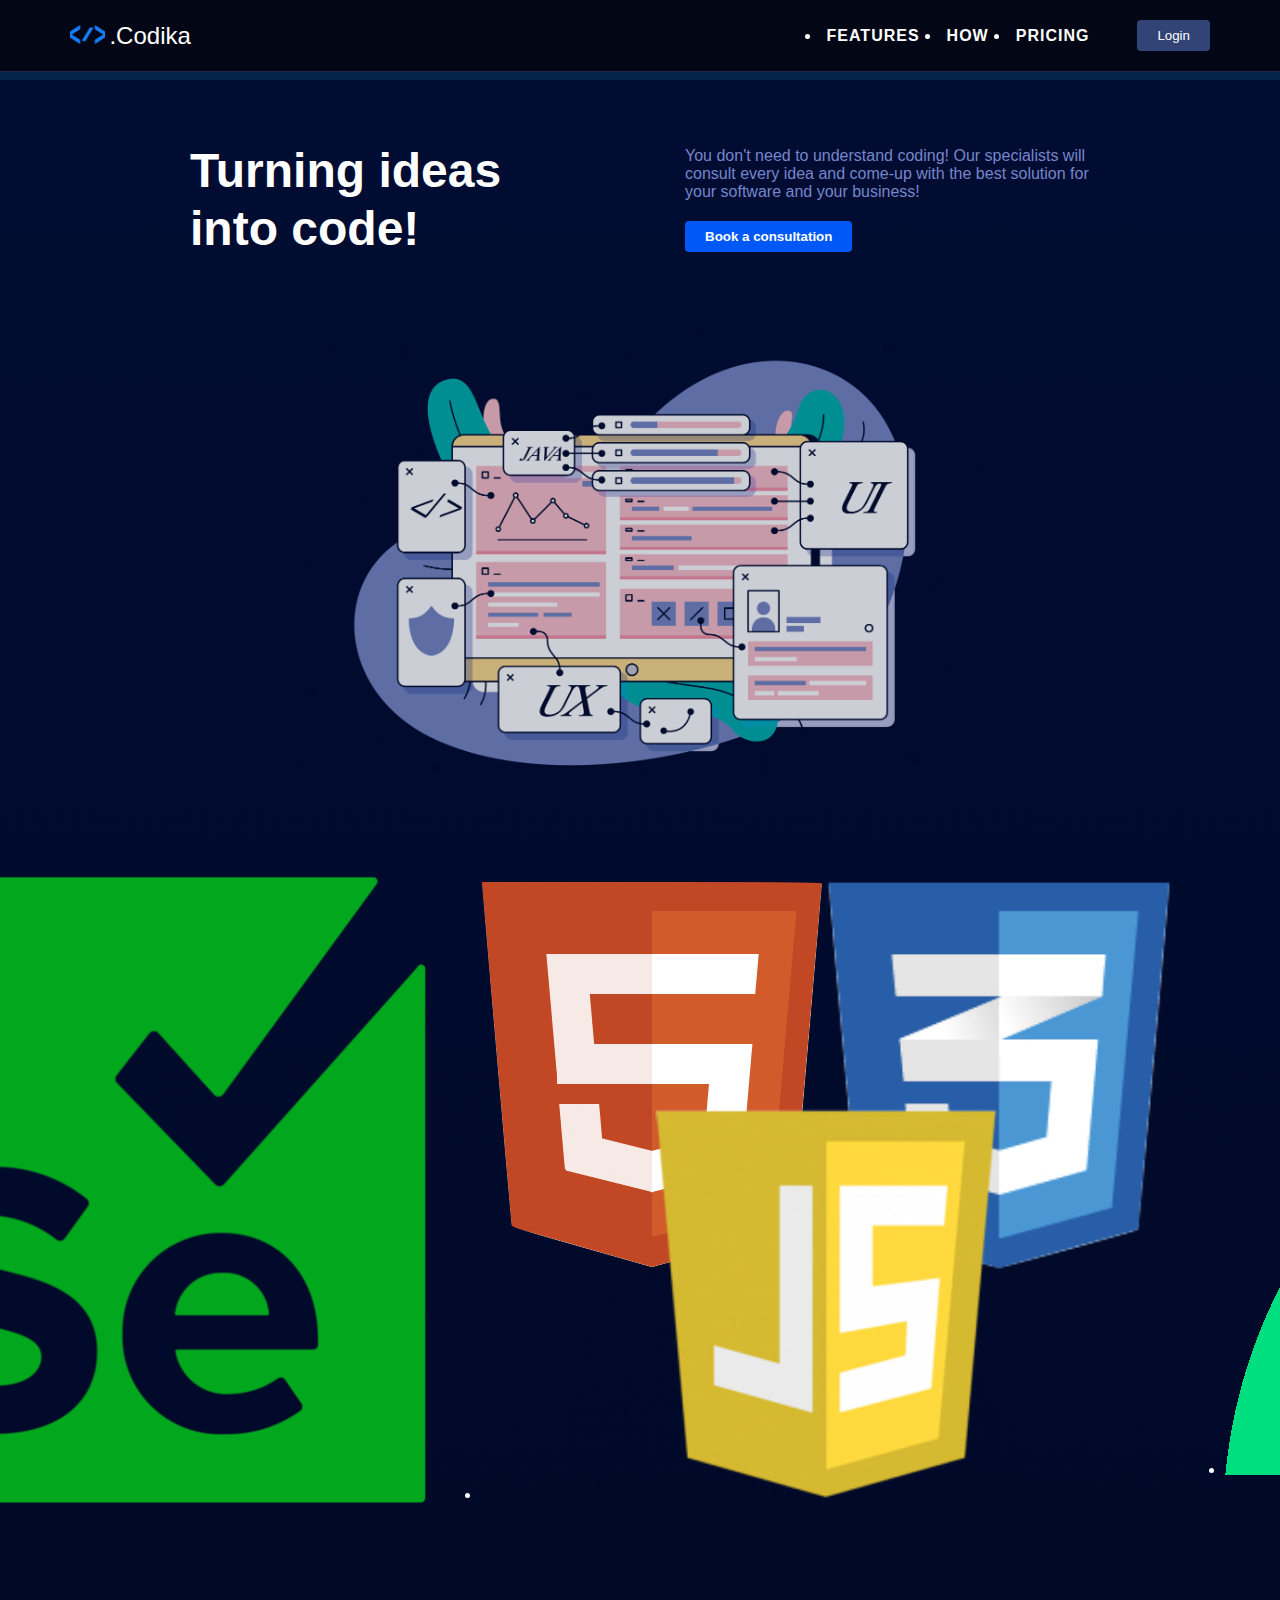
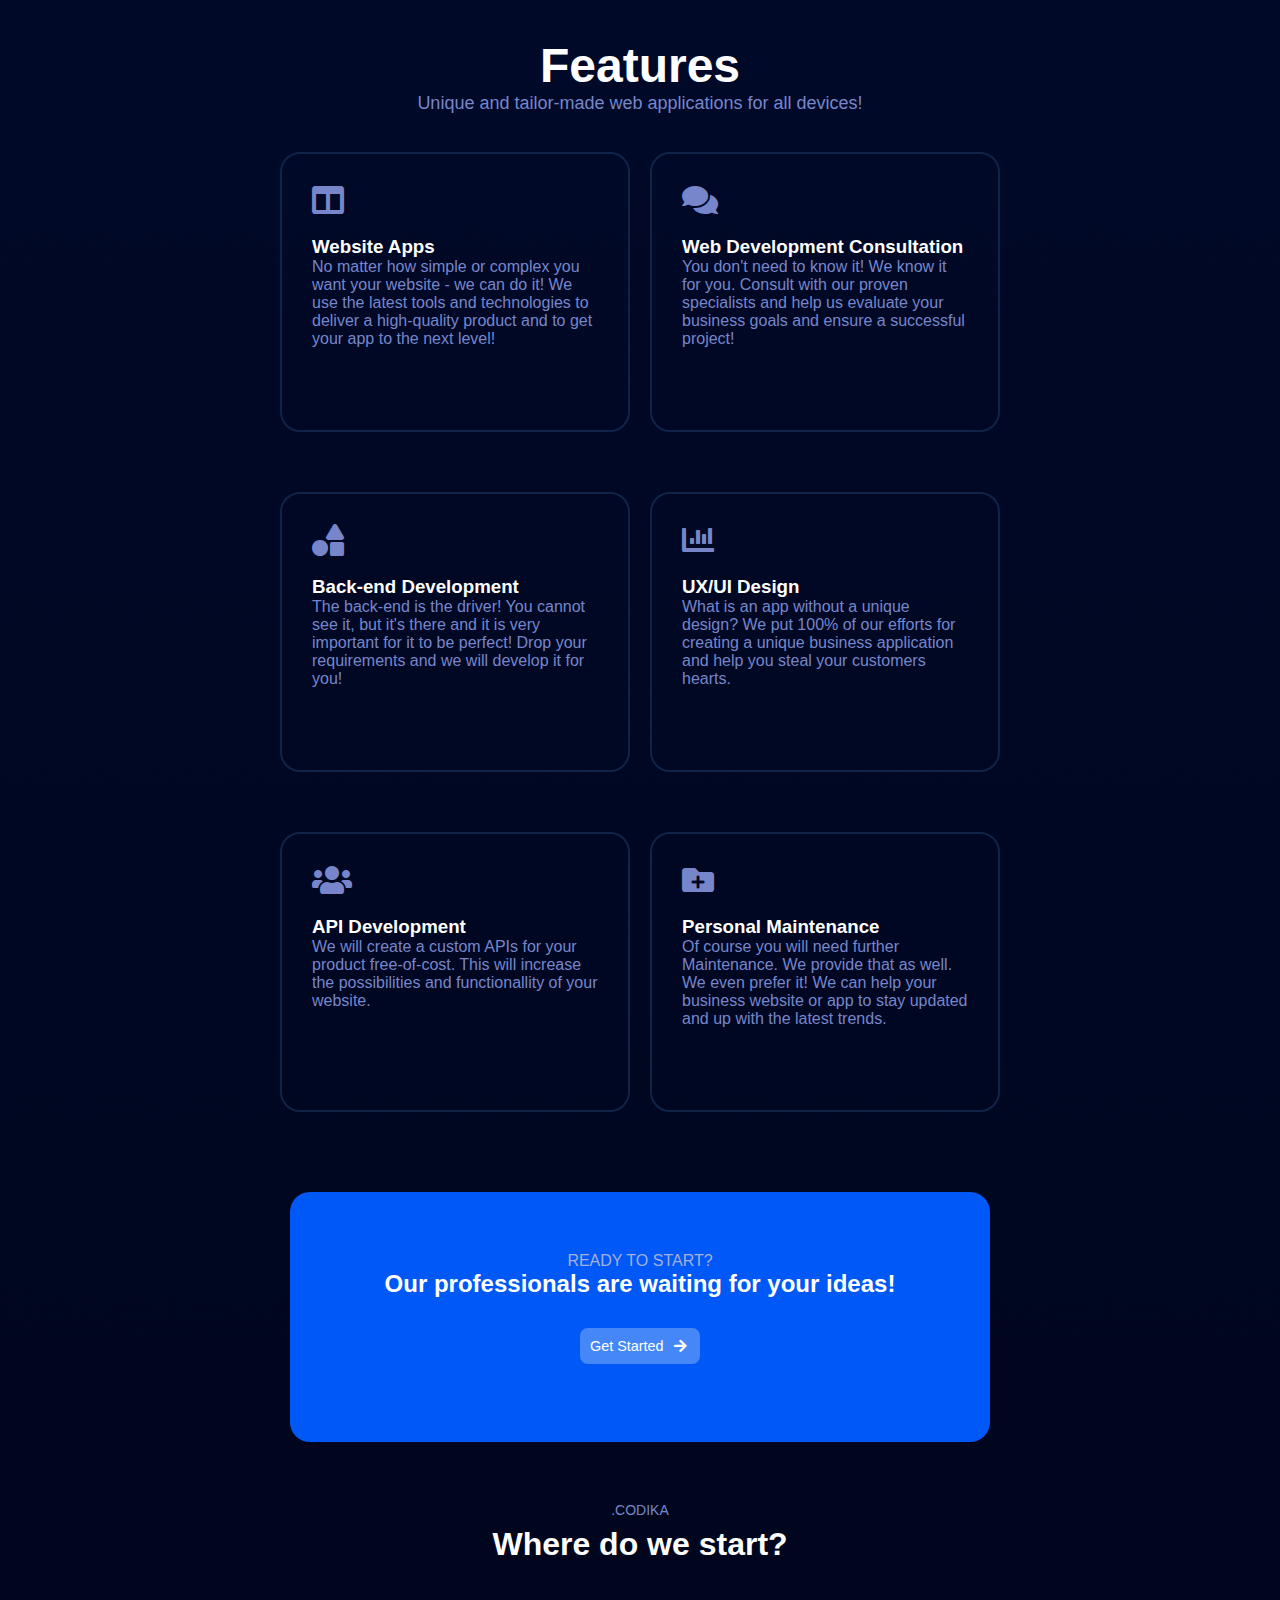
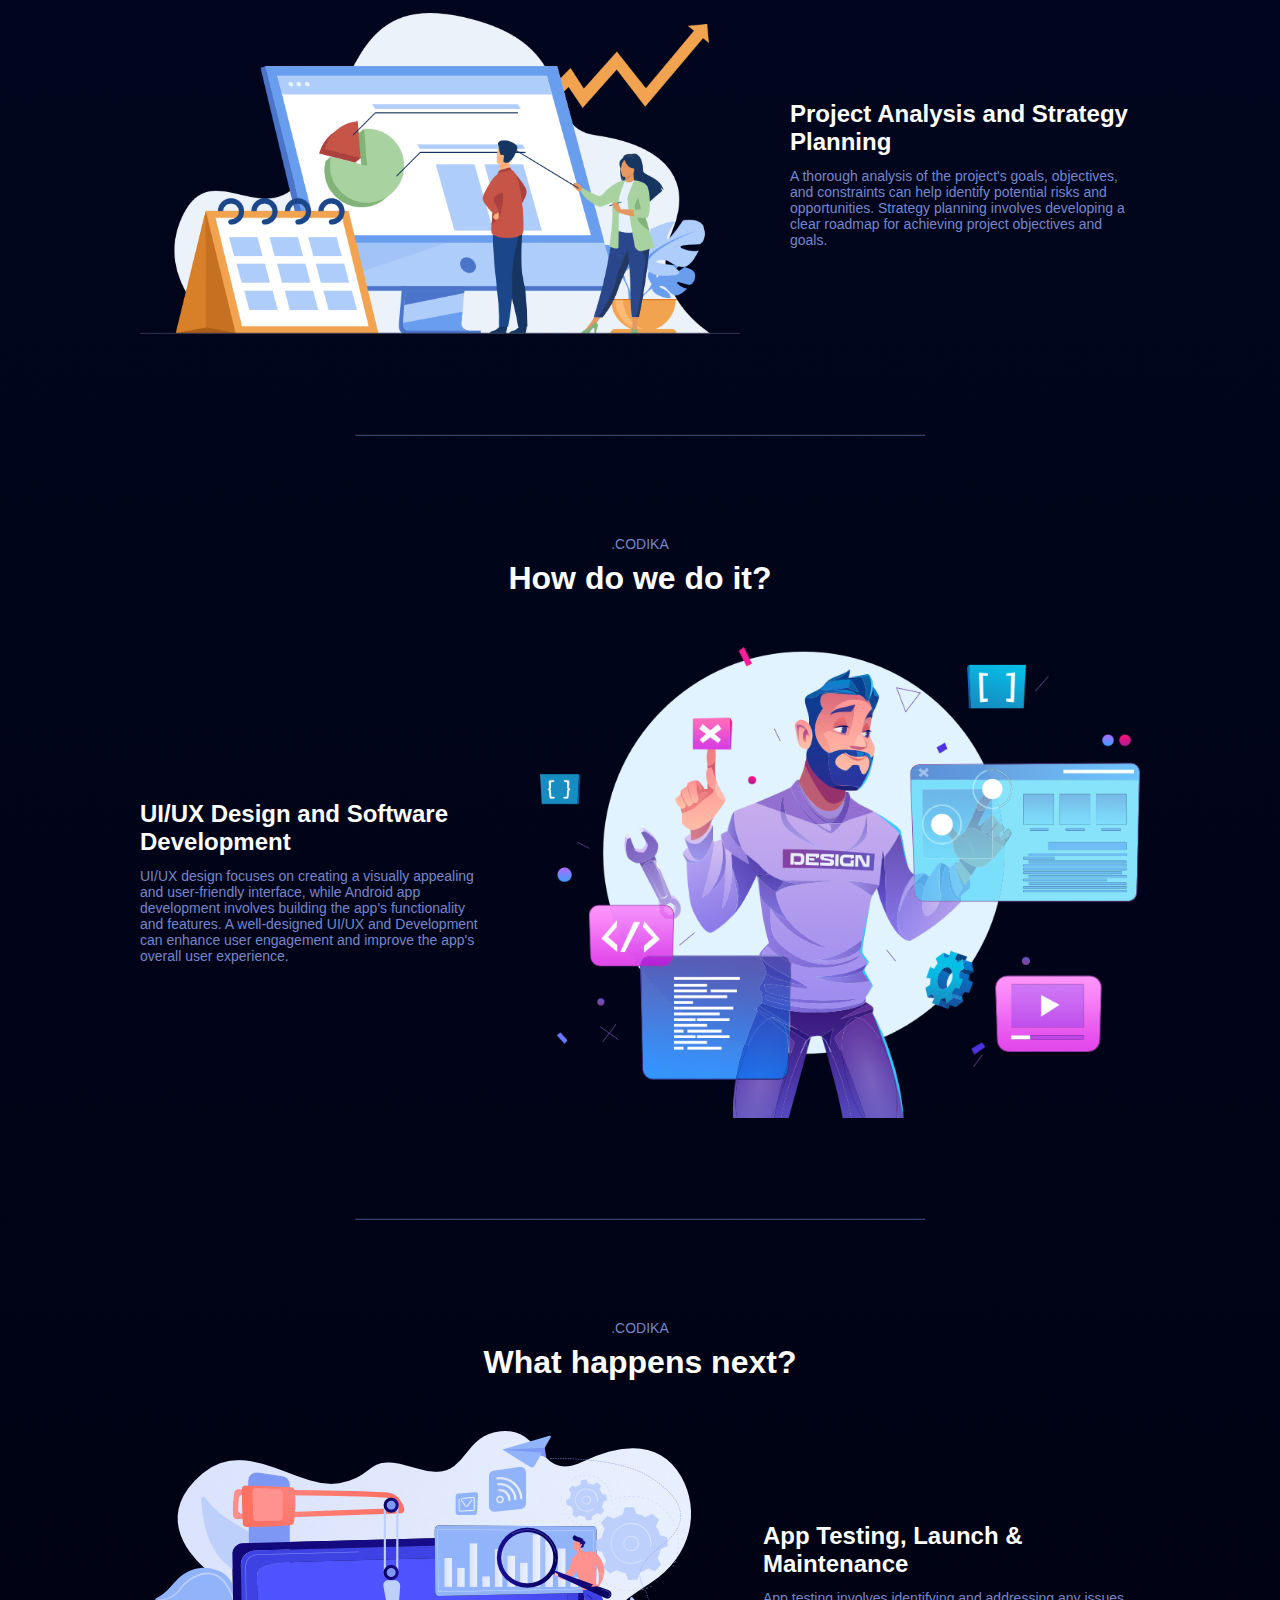
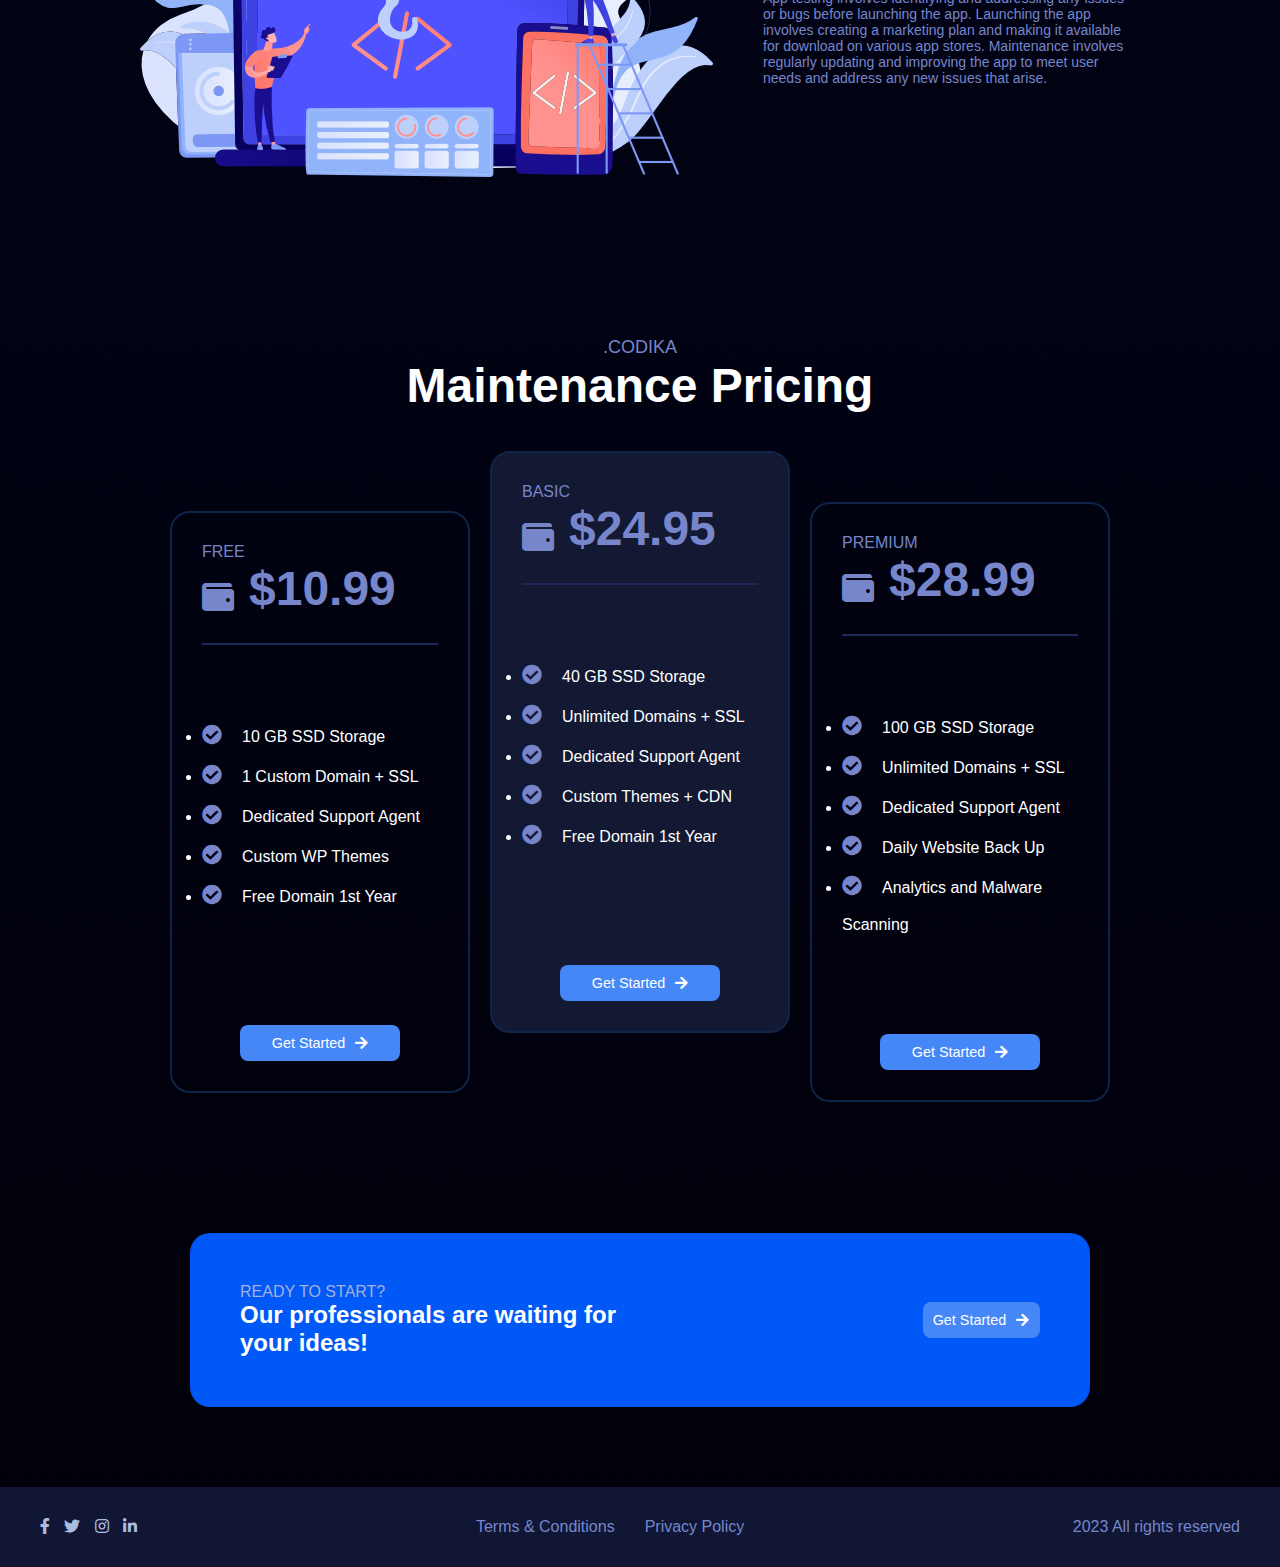
==== index.html @ b5ab8bbb "initial-commit" ====
<!DOCTYPE html>
<html lang="en">

<head>
    <meta charset="UTF-8">
    <meta http-equiv="X-UA-Compatible" content="IE=edge">
    <meta name="viewport" content="width=device-width, initial-scale=1.0">
    <link rel="stylesheet" href="reset.css">
    <link rel="stylesheet" href="style.css">
    <link rel="stylesheet" href="login-form-style.css">
    <link rel="stylesheet" href="consultation-form.css">
    <title>.Codika</title>
    <link rel="icon" type="image/x-icon" href="https://cdn3.iconfinder.com/data/icons/luchesa-vol-9/128/Html-512.png">
</head>

<body>

  
    <!-- NAVIGATION -->
    <header class="header">
        <a href="#hero">
        <img src="img/logo.png" alt="Logo" class="logo">
        <button onclick="topFunction()" class="logoText" title="Go to top logo">.Codika</button> 
    </a>

        <nav class="navigation" id="nav-bar">
            <ul class="nav-list" role="list">
                <li class="nav-item">
                    <a href="#features">Features</a>
                </li>
                <li class="nav-item">
                    <a href="#how">How</a>
                </li>
                <li class="nav-item">
                    <a href="#pricing">Pricing</a>
                </li>
            </ul>
        </nav>
        <button class="btn">Login</button>
    </header>
    
        <div class="progress-container">
                <div class="progress-bar" id="myBar"></div>
        </div>

    <!-- MAIN SECTION -->
    <main>
        <section id="hero">
            <div class="welcome" id="welcome-heading">
                <h1 class="title">
                    Turning ideas into code!
                </h1>

                <div>
                    <p class="info">You don't need to understand coding! Our specialists will consult every idea and 
                        come-up with the best solution for your software and your business! 
                    </p>

                    <a href="#"><button class="btn btn-primary">
                            Book a consultation
                        </button></a>
                </div>
            </div>

            <img src="img/hero.png" alt="Hero" class="hero-img">

            <ul class="partners" role="list">
                <li class="partner">
                    <a href="https://www.java.com/en/" target="_blank"><img src="img/java.png" alt="Java"
                            class="partner-logo"></a>
                </li>
                <li class="partner">
                    <a href="https://spring.io//" target="_blank"><img src="img/spring.png" alt="Spring" class="partner-logo"></a>
                </li>
                <li class="partner">
                    <a href="https://www.selenium.dev/" target="_blank"><img src="img/selenium.png" alt="Selenium"
                            class="partner-logo"></a>
                </li>
                <li class="partner">
                    <a href="https://www.javascript.com/" target="_blank"><img src="img/html.png" alt="HTML" class="partner-logo"></a>
                </li>
                <li class="partner">
                    <a href="https://www.android.com/" target="_blank"><img src="img/android.png" alt="Android"
                            class="partner-logo"></a>
                </li>
                <li class="partner">
                    <a href="https://www.figma.com/" target="_blank"><img src="img/figma.png" alt="Figma"
                            class="partner-logo"></a>
                </li>
            </ul>
        </section>

        <!-- FEATURES SECTION -->
        <section id="features">
            <div class="wrapper">
                <h1 class="title">Features</h1>
                <p class="info-features">Unique and tailor-made web applications for all devices!</p>
            </div>

            <div class="card-wrapper">
                <div class="card">
                    <i class="fas fa-columns"></i>
                    <h3>Website Apps</h3>
                    <p>No matter how simple or complex
                        you want your website - we can do it!
                        We use the latest tools and technologies
                        to deliver a high-quality product and
                        to get your app to the next level!
                    </p>
                </div>

                <div class="card">
                    <i class="fas fa-comments"></i>
                    <h3>Web Development Consultation</h3>
                    <p>You don't need to know it! We know it
                        for you. Consult with our proven
                        specialists and help us evaluate
                        your business goals and ensure
                        a successful project!
                    </p>
                </div>

                <div class="card">
                    <i class="fas fa-shapes"></i>
                    <h3>Back-end Development</h3>
                    <p>The back-end is the driver!
                        You cannot see it, but it's
                        there and it is very important
                        for it to be perfect! Drop your
                        requirements and we will develop
                        it for you!
                    </p>
                </div>

                <div class="card">
                    <i class="fas fa-chart-bar"></i>
                    <h3>UX/UI Design</h3>
                    <p>What is an app without a unique design?
                        We put 100% of our efforts for creating
                        a unique business application and help
                        you steal your customers hearts. 
                    </p>
                </div>

                <div class="card">
                    <i class="fas fa-users"></i>
                    <h3>API Development</h3>
                    <p>We will create a custom APIs
                        for your product free-of-cost.
                        This will increase the possibilities
                        and functionallity of your website.
                    </p>
                </div>

                <div class="card">
                    <i class="fas fa-folder-plus"></i>
                    <h3>Personal Maintenance</h3>
                    <p>Of course you will need further Maintenance.
                        We provide that as well. We even prefer it!
                        We can help your business website or app
                        to stay updated and up with the latest trends.
                    </p>
                </div>
            </div>

            <div class="trial">
                <p class="ready">Ready to start?</p>
                <h3 class="start">Our professionals are waiting for your ideas!</h3>
                <button class="start-trial-btn">Get Started<i class="fas fa-arrow-right"></i></button>
            </div>
        </section>

        <!-- HOW IT WORKS SECTION -->
        <section id="how">
            <p class="section-subtitle">.CODIKA</p>
            <h2 class="section-title">Where do we start?</h2>

            <div class="row">
                <img src="img/group-1.png" alt="group-1" class="row-img">

                <div class="wrapper">
                    <h3 class="title">Project Analysis and Strategy Planning</h3>
                    <p class="description">A thorough analysis of the 
                        project's goals, objectives, and constraints can help identify potential 
                        risks and opportunities. Strategy planning involves developing a clear 
                        roadmap for achieving project objectives and goals.
                    </p>
                </div>
            </div>

            <div class="hr-container">
                <hr />
            </div>

            <p class="section-subtitle">.CODIKA</p>
            <h2 class="section-title">How do we do it?</h2>

            <div class="row">
                <img src="img/group-2.png" alt="group-2" class="row-img">

                <div class="wrapper">
                    <h3 class="title">UI/UX Design and Software Development</h3>
                    <p class="description"> 
                        UI/UX design focuses on creating a visually appealing and user-friendly 
                        interface, while Android app development involves building the app's 
                        functionality and features. A well-designed UI/UX and Development can enhance user 
                        engagement and improve the app's overall user experience.
                    </p>
                </div>
            </div>

            <div class="hr-container">
                <hr />
            </div>

            <p class="section-subtitle">.CODIKA</p>
            <h2 class="section-title">What happens next?</h2>

            <div class="row">
                <img src="img/group-3.png" alt="group-3" class="row-img">

                <div class="wrapper">
                    <h3 class="title">App Testing, Launch & Maintenance</h3>
                    <p class="description">App testing involves identifying and addressing any 
                        issues or bugs before launching the app. Launching the app involves creating a marketing 
                        plan and making it available for download on various app stores. Maintenance involves 
                        regularly updating and improving the app to meet user needs and address any new issues 
                        that arise.
                    </p>
                </div>
            </div>
        </section>

        <!-- PRICING SECTION -->
        <section id="pricing">

            <div class="pricing-title">
                <p class="section-subtitle">.CODIKA</p>
                <h1 class="title">Maintenance Pricing</h1>
            </div>

            <div class="price-card-wrapper">

                <div class="price-card">
                    <p class="section-subtitle">FREE</p>
                    <div class="price">
                        <i class="fas fa-wallet"></i>
                        <p>$10.99</p>
                    </div>
                    <ul class="package-features" role="list">
                        <li><i class="fas fa-check-circle"></i>10 GB SSD Storage</li>
                        <li><i class="fas fa-check-circle"></i>1 Custom Domain + SSL</li>
                        <li><i class="fas fa-check-circle"></i>Dedicated Support Agent</li>
                        <li><i class="fas fa-check-circle"></i>Custom WP Themes</li>
                        <li><i class="fas fa-check-circle"></i>Free Domain 1st Year</li>
                    </ul>
                    <button class="pricing-btn">Get Started<i class="fas fa-arrow-right"></i></button>
                </div>

                <div class="price-card">
                    <p class="section-subtitle">BASIC</p>
                    <div class="price">
                        <i class="fas fa-wallet"></i>
                        <p>$24.95</p>
                    </div>
                    <ul class="package-features" role="list">
                        <li><i class="fas fa-check-circle"></i>40 GB SSD Storage</li>
                        <li><i class="fas fa-check-circle"></i>Unlimited Domains + SSL</li>
                        <li><i class="fas fa-check-circle"></i>Dedicated Support Agent</li>
                        <li><i class="fas fa-check-circle"></i>Custom Themes + CDN</li>
                        <li><i class="fas fa-check-circle"></i>Free Domain 1st Year</li>
                    </ul>
                    <button class="pricing-btn">Get Started<i class="fas fa-arrow-right"></i></button>
                </div>

                <div class="price-card">
                    <p class="section-subtitle">PREMIUM</p>
                    <div class="price">
                        <i class="fas fa-wallet"></i>
                        <p>$28.99</p>
                    </div>
                    <ul class="package-features" role="list">
                        <li><i class="fas fa-check-circle"></i>100 GB SSD Storage</li>
                        <li><i class="fas fa-check-circle"></i>Unlimited Domains + SSL</li>
                        <li><i class="fas fa-check-circle"></i>Dedicated Support Agent</li>
                        <li><i class="fas fa-check-circle"></i>Daily Website Back Up</li>
                        <li><i class="fas fa-check-circle"></i>Analytics and Malware Scanning</li>
                    </ul>
                    <button class="pricing-btn">Get Started<i class="fas fa-arrow-right"></i></button>
                </div>

            </div>
            <div class="trial-pricing">
                <div class="trial-text-wrapper">
                    <p class="ready">Ready to start?</p>
                    <h3 class="start">Our professionals are waiting for your ideas!</h3>
                </div>
                <button class="start-trial-btn">Get Started<i class="fas fa-arrow-right"></i></button>
            </div>
        </section>
    </main>

    <!-- FOOTER SECTION -->
    
    <footer>
        <button onclick="topFunction()" id="topBtn" title="Go to top">TOP</button>
        <div class="footer-wrapper">
            <div class="footer-icons">
                <i class="fab fa-facebook-f"></i>
                <i class="fab fa-twitter"></i>
                <i class="fab fa-instagram"></i>
                <i class="fab fa-linkedin-in"></i>
            </div>

            <div class="footer-middle-text">
                <p>Terms & Conditions</p>
                <p>Privacy Policy</p>
            </div>

            <p>2023 All rights reserved</p>
        </div>

       
    </footer>

    <script src="script.js"></script>
    
</body>
</html>
---- style.css ----
@import 'https://use.fontawesome.com/releases/v5.10.2/css/all.css';

html {
    scroll-behavior: smooth;
}

body {
    font-family: Arial, Helvetica, sans-serif;
    background: linear-gradient(to top, #01000a 0%, #000c32 100%);
    color: #fff;
}

p {
    color: #7786cb
}

/* Navigation */


.header {
    padding: 20px 70px;
    display: flex;
    align-items: center;
    gap: 12px;
    border-bottom: 1px solid #1c254b;
    position: sticky;
    background-color: #030715;
    top: 0px;
    z-index: 1000;
}

.header a {
    text-decoration: none;
}

.logo {
    width: 35px;
    display: inline;
}

.logoText {
    background-color: transparent;
    border: none;
    font-family: 'Franklin Gothic Medium', 'Arial Narrow', Arial, sans-serif;
    font-size: 1.5rem;
    text-decoration: none;
    color: #fff;
    display: inline;
}

.header .logo,
.logoText:hover {
    cursor: pointer;
    text-decoration: none;
}

.header .navigation {
    margin-left: auto;
}

.header .nav-list {
    display: flex;
    gap: 15px;
    margin-right: 30px;
    font-weight: bold;
}

.header .nav-list a {
    color: #fff;
    border: 2px solid transparent;
    text-decoration: none;
    text-transform: uppercase;
    letter-spacing: 1px;
    padding: 4px;
}

.header .nav-list a:hover {
    color: #000c21;
    transition: 0.8s;
    cursor: pointer;
    box-shadow: inset 100px 0 0 0 #e0e0fd;
}

.btn {
    border: none;
    border-radius: 4px;
    background-color: #324376;
    color: #fff;
    padding: 8px 20px;
    cursor: pointer;
}

.btn:hover {
    background-color: #0059F7;
    color: #fff;
    transition: 0.7s;
}

.btn.btn-primary {
    background-color: #0059F7;
    color: #fff;
    font-weight: bold;

}

.btn.btn-primary:hover {
    background-color: #ffffff ;
    color: #003289;
}


.progress-container {
  width: 100%;
  height: 8px;
  background: #03254c;
  position: fixed;
}

.progress-bar {
  height: 6px;
  background: #1663be;
  width: 0%;
  position: fixed;
}

/* Hero section */

#hero {
    padding: 70px 70px;
}

#hero .welcome {
    display: flex;
    margin: 0 auto 70px auto;
    justify-content: space-between;
    align-items: center;
    max-width: 900px;
}

#hero .welcome>* {
    width: 45%;
}

#hero .welcome .title {
    font-size: 48px;
    line-height: 1.2;
}

#hero .welcome .info {
    margin-bottom: 20px;
}

#hero .hero-img {
    margin: 0 auto 70px auto;
    display: flex;
    align-self: center;
    width: 60%;
    opacity: 80%;
}

#hero .hero-img:hover {
    opacity: 60%;
    transition: 0.5s;
}

#hero .partners {
    max-width: 100%;
    margin: 0 auto;
    display: flex;
    justify-content: center;
    align-items: center;
    gap: 8%;
}

#hero > ul {
    width: 60%;
    height: auto;
}

#hero .partners img:hover {
    opacity: 70%;
    cursor: pointer;
}

/* FEATURES section */

#features {
    padding: 30px 70px;
}

#features .wrapper {
    text-align: center;
    font-size: 24px;
    margin-bottom: 8px;
}

#features .wrapper .info-features {
    font-size: 18px;
}

#features .card-wrapper {
    display: flex;
    justify-content: center;
    align-items: center;
    max-width: 750px;
    margin: 0 auto 50px auto;
    flex-wrap: wrap;
}

#features .card {
    border: 2px solid #0f2448;
    border-radius: 20px;
    padding: 30px;
    height: 280px;
    width: 350px;
    margin: 30px 10px;
}

#features .card:hover {
    background-color: #121831;
    cursor: pointer;
}

.fas {
    color: #7786cb;
    font-size: 2rem;
    margin-bottom: 20px;
}

.trial {
    background-color: #0059F7;
    border: none;
    margin: 0 auto;
    border-radius: 20px;
    max-width: 700px;
    height: 250px;
    padding: 60px 70px;
}

.trial .ready,
.start {
    text-align: center;
}

.trial .ready {
    text-transform: uppercase;
    color: #a6b0db;
}

.trial .start {
    font-size: 24px;
    margin-bottom: 15px;
}

.trial .start-trial-btn {
    display: flex;
    background-color: #4687f8;
    color: white;
    border: none;
    border-radius: 8px;
    width: 120px;
    margin: 30px auto 0 auto;
    padding: 10px;
    font-size: 0.9rem;

}

.trial .start-trial-btn:hover {
    background-color: #003fac;
    transition: 0.3s;
    cursor: pointer;
}

.trial .start-trial-btn i {
    font-size: 0.9rem;
    text-align: center;
    color: #fff;
    margin: auto 0 auto 10px;
}

/* How does it work section */

#how {
    padding: 30px 70px;
}

#how .section-subtitle {
    text-align: center;
    font-size: 14px;
    margin-bottom: 8px;
}


#how .section-title {
    text-align: center;
    font-size: 32px;
    margin-bottom: 50px;
}

#how .row {
    max-width: 1000px;
    margin: 0 auto;
    display: flex;
    align-items: center;
    gap: 50px;
    margin-bottom: 100px;
}

#how .row-img {
    width: 60%;
}

#how .row-img:hover {
    opacity: 70%;
    transition: 0.5s;
}

#how .row:nth-child(7) {
    display: flex;
    flex-direction: row-reverse;
}

#how .row .title {
    font-size: 24px;
    margin-bottom: 12px;
}

#how .row .description {
    font-size: 14px;
}

.hr-container > hr {
    border-color: #324376;
    margin: 100px auto;
    max-width: 50%;
}

/* Pricing section */

#pricing {
    padding: 30px 70px;
}

#pricing .pricing-title {
    text-align: center;
    font-size: 24px;
    margin-bottom: 8px;
}

#pricing .pricing-title .section-subtitle {
    font-size: 18px;
}

#pricing .price-card-wrapper {
    display: flex;
    justify-content: center;
    align-items: center;
    max-width: 1000px;
    margin: 0 auto;
    flex-wrap: wrap;
}

#pricing .price-card {
    border: 2px solid #0f2448;
    border-radius: 20px;
    padding: 30px;
    height: auto;
    width: 300px;
    margin: 30px 10px;
}

#pricing .price-card:hover {
    background-color: #0e1327;
}

#pricing .price-card .price {
    display: flex;
    font-size: 48px;
    font-weight: bolder;
    gap: 15px;
}

#pricing .price-card .price i {
    font-size: 32px;
    margin: 20px 0px 30px;
}

#pricing .price {
    border-bottom: 2px solid #1d2758;
    margin-bottom: 80px;
}

#pricing .package-features i {
    font-size: 20px;
    margin-right: 20px;
}

#pricing .pricing-btn {
    display: flex;
    align-items: center;
    justify-content: center;
    background-color: #4687f8;
    color: white;
    border: none;
    border-radius: 8px;
    width: 160px;
    margin: 100px auto 0 auto;
    padding: 10px;
    font-size: 0.9rem;

}

#pricing .pricing-btn:hover {
    background-color: #003fac;
    transition: 0.3s;
    cursor: pointer;
}

#pricing .pricing-btn i {
    font-size: 0.9rem;
    text-align: center;
    color: #fff;
    margin: auto 0 auto 10px;
}

#pricing .price-card-wrapper .price-card:nth-child(2) {
    margin-bottom: 150px;
    background-color: #131932;
}

#pricing .price-card-wrapper .price-card:nth-child(2):hover {
    background-color: #01010D;
}

.trial-pricing {
    background-color: #0059F7;
    display: flex;
    align-items: center;
    border: none;
    margin: 50px auto;
    border-radius: 20px;
    max-width: 900px;
    min-width: 300px;
    padding: 50px 50px;
}

.trial-pricing .ready {
    text-transform: uppercase;
    color: #a6b0db;
}

.trial-pricing .start {
    font-size: 24px;
    display: inline;
}

.trial-pricing .start-trial-btn {
    display: flex;
    background-color: #4687f8;
    color: white;
    border: none;
    border-radius: 8px;
    width: 150px;
    padding: 10px;
    font-size: 0.9rem;
    margin-left: 300px;
}

.trial-pricing .start-trial-btn:hover {
    background-color: #003fac;
    transition: 0.3s;
    cursor: pointer;
}

.trial-pricing .start-trial-btn i {
    font-size: 0.9rem;
    text-align: center;
    color: #fff;
    margin: auto 0 auto 10px;
}

/* Footer */

#topBtn {
  display: none;
  position: fixed;
  bottom: 100px;
  right: 30px;
  z-index: 99;
  width: 80px;
  border: none;
  background-color: rgb(0, 89, 247, 0.5);
  color: white;
  cursor: pointer;
  font-weight: bold;
  padding: 10px;
  border-radius: 10px;
  font-size: 15px;
  box-shadow: 0px 3px 5px #111111;
  scroll-behavior: smooth;
}

#topBtn:hover {
    background-color: #00bbff;
    color: #000926;
}

.footer-wrapper {
    display: flex;
    align-items: center;
    justify-content: space-between;
    background-color: #101634;
    height: 80px;
    padding: 40px;
}

.footer-wrapper .footer-icons i {
    margin-right: 10px;
    color: #a9bde1;
    cursor: pointer;
}

.footer-wrapper .footer-middle-text {
    display: flex;
    gap: 30px;
    cursor: pointer;
}


@media screen and (max-width: 645px) {
    .header .navigation {
        display: none;
    }
    .btn {
        margin-left: auto;
    }
    
    #hero {
        padding: 40px 70px;
    }
    
    #hero .welcome {
        flex-direction: column;
        gap: 20px;
        text-align: center;
    }
    
    #hero .welcome .title {
        font-size: 2rem;
        width: 100%;
    }
    
    #hero .welcome > div {
        font-size: 16px;
        width: 90%;
    }    
   
}
    @media screen and (max-width: 430px) {

        .header {
            padding: 10px 30px;
        }
        #hero {
            padding: 40px 20px;
        }
        #hero .welcome .title {
            font-size: 1.4rem;
        }
       
        #features {
            padding: 20px 20px;
        }

        #features > div.card-wrapper > div > p {
            font-size: 0.8rem
        }

        #features > div.wrapper > h1 {
            font-size: 1.4rem;
        }

        #features .card-wrapper {
            margin: 0 auto;
        }

        #how {
            padding: 10px 20px;
        }

        #how .section-title {
            font-size: 1.4rem;
        }

        #pricing {
            padding: 10px 20px
        }

        #pricing > div.pricing-title > h1 {
            font-size: 1.4rem;
        }

        #pricing .price-card {
            font-size: 0.8rem;
        }

        .footer-wrapper {
            height: 90px;
            padding: 20px;
        }

        .footer-wrapper .footer-icons i {
            margin-right: 10px;
            color: #a9bde1;
            cursor: pointer;
        }

        .footer-wrapper .footer-middle-text {
            display: flex;
            flex-wrap: wrap;
            gap: 5px;
            font-size: 13px;
            cursor: pointer;
        }

        body > footer > div > p {
            font-size: 13px;

        }

        #hero > ul {
            width: 80%;
            transition: 1s;

        }
    }

@media screen and (max-width: 700px) {

    /* Hero section */

    #hero .welcome {
        flex-direction: column;
        gap: 20px;
        text-align: center;
    }

    #hero .welcome .title {
        width: 100%;
    }

    #hero .welcome>div {
        width: 70%;
    }

    #pricing .price-card-wrapper .price-card:nth-child(2) {
        margin-bottom: 30px;
    }


    /* How it is done section */

    #how .row {
        flex-direction: column;
        gap: 40px;
        margin-bottom: 70px;
    }

    #how .row .wrapper {
        width: 80%;
        text-align: center;
    }

    #how .row-img {
        width: 80%;
    }

    #how .row-img:hover {
        opacity: 70%;
        transition: 0.5s;
    }

    #how .row .title {
        font-size: 24px;
        margin-bottom: 12px;
    }

    #how .row .description {
        font-size: 14px;
    }

    #how .row:nth-child(7) {
        flex-direction: column;

    }

    hr {
        margin-bottom: 50px;
    }

    #hero > ul {
        width: 80%;
        transition: 1s;
    }

    #hero .hero-img {
        width: 80%;
        transition: 1s;
    }
}

@media screen and (max-width: 1100px) {
    #pricing .price-card-wrapper {
        max-width: 350px;
    }

    #pricing .price-card-wrapper .price-card:nth-child(2) {
        margin-bottom: 30px;
    }

      
   
}

 @media screen and (max-width: 1000px) {
    .trial-pricing,
    .trial {
        display: none;
    }
}
---- login-form-style.css ----
@import url('https://fonts.googleapis.com/css?family=Montserrat:400,500,600,700|Poppins:400,500&display=swap');
*{
  margin: 0;
  padding: 0;
  box-sizing: border-box;
  user-select: none;
}
.bg-img{
  background: url('https://thumbs.dreamstime.com/b/standard-quality-control-certification-assurance-guarantee-internet-business-technology-concept-standard-quality-control-120349539.jpg');
  height: 100vh;
  background-size: cover;
  background-position: center;
}
.bg-img:after{
  position: absolute;
  content: '';
  top: 0;
  left: 0;
  height: 100%;
  width: 100%;
  background: rgba(0,0,0,0.7);
}
.content{
  position: absolute;
  border-radius: 15px;
  top: 50%;
  left: 50%;
  z-index: 999;
  text-align: center;
  padding: 60px 32px;
  width: 470px;
  transform: translate(-50%,-50%);
  background: rgba(255,255,255,0.04);
  box-shadow: -1px 4px 28px 0px rgba(0,0,0,0.75);
}
.content header{
  color: white;
  font-size: 33px;
  font-weight: 600;
  margin: 0 0 35px 0;
  font-family: 'Montserrat',sans-serif;
}
.field{
  position: relative;
  height: 45px;
  width: 100%;
  display: flex;
  background: rgba(255,255,255,0.94);
}
.field span{
  color: #222;
  width: 40px;
  line-height: 45px;
}

.field input{
  height: 100%;
  width: 100%;
  background: transparent;
  border: none;
  outline: none;
  color: #222;
  font-size: 16px;
  font-family: 'Poppins',sans-serif;
}
.space{
  margin-top: 16px;
}
.show{
  position: absolute;
  right: 13px;
  font-size: 13px;
  font-weight: 700;
  color: #222;
  display: none;
  cursor: pointer;
  font-family: 'Montserrat',sans-serif;
}
.pass-key:valid ~ .show{
  display: block;
}
.pass{
  text-align: left;
  margin: 10px 0;
}
.pass a{
  color: white;
  text-decoration: none;
  font-family: 'Poppins',sans-serif;
}
.pass:hover a{
  text-decoration: underline;
}
.login-field .login-btn {
  background: #3498db;
  border: 1px solid #2691d9;
  color: white;
  font-size: 18px;
  letter-spacing: 1px;
  font-weight: 600;
  cursor: pointer;
  font-family: 'Montserrat',sans-serif;
  width: 100%;
  height: 50px;
}
.login-field .login-btn:hover{
  background: #2691d9;
}


.login{
  color: white;
  margin: 20px 0;
  font-family: 'Poppins',sans-serif;
}
.links{
  display: flex;
  cursor: pointer;
  color: white;
  margin: 0 0 20px 0;
}
.facebook,.instagram{
  width: 100%;
  height: 45px;
  line-height: 45px;
  margin-left: 10px;
}
.facebook{
  margin-left: 0;
  background: #4267B2;
  border: 1px solid #3e61a8;
}
.instagram{
  background: #E1306C;
  border: 1px solid #df2060;
}
.facebook:hover{
  background: #3e61a8;
}
.instagram:hover{
  background: #df2060;
}
.links i{
  font-size: 17px;
}
i span{
  margin-left: 8px;
  font-weight: 500;
  letter-spacing: 1px;
  font-size: 16px;
  font-family: 'Poppins',sans-serif;
  font-style: normal;
}
.signup{
  font-size: 15px;
  color: white;
  font-family: 'Poppins',sans-serif;
}
.signup a{
  color: #3498db;
  text-decoration: none;
}
.signup a:hover{
  text-decoration: underline;
  color: #fff;
}

.cancel-field .cancel-btn {
  background: rgb(52,152,219, 0.3);
  border: none;
  color: white;
  font-size: 18px;
  letter-spacing: 1px;
  font-weight: 600;
  cursor: pointer;
  font-family: 'Montserrat',sans-serif;
  width: 100%;
  height: 40px;
  margin-top: 35px;
}
.cancel-field .cancel-btn:hover{
  background: #2691d9;
}
---- consultation-form.css ----
@import url('https://fonts.googleapis.com/css?family=Montserrat:400,500,600,700|Poppins:400,500&display=swap');
*{
  margin: 0;
  padding: 0;
  box-sizing: border-box;
  user-select: none;
}
.bg-img{
  background: url('https://th.bing.com/th/id/R.24c1ca400d64e32c78098f58b9d68626?rik=o%2bg%2bg3GusTzBCA&riu=http%3a%2f%2fpapers.co%2fwallpaper%2fpapers.co-ob93-apple-macbook-color-dark-nature-35-3840x2160-4k-wallpaper.jpg&ehk=%2fKHLhZEUqK8w3R6eUwgZfet8dfkidSTx%2feLmHsGR11A%3d&risl=&pid=ImgRaw&r=0');
  height: 100vh;
  background-size: cover;
  background-position: center;
}
.bg-img:after{
  position: absolute;
  content: '';
  top: 0;
  left: 0;
  height: 100%;
  width: 100%;
  background: rgba(0,0,0,0.7);
}
.content{
  position: absolute;
  border-radius: 15px;
  top: 50%;
  left: 50%;
  z-index: 999;
  text-align: center;
  padding: 60px 32px;
  width: 470px;
  transform: translate(-50%,-50%);
  background: rgba(255,255,255,0.04);
  box-shadow: -1px 4px 28px 0px rgba(0,0,0,0.75);
}
.content header{
  color: white;
  font-size: 33px;
  font-weight: 600;
  margin: 0 0 35px 0;
  font-family: 'Montserrat',sans-serif;
}
.field{
  position: relative;
  height: 45px;
  width: 100%;
  display: flex;
  background: rgba(255,255,255,0.94);
  margin-bottom: 20px;
}

.field input{
  height: 100%;
  width: 100%;
  background: transparent;
  border: none;
  outline: none;
  color: #222;
  font-size: 16px;
  font-family: 'Poppins',sans-serif;
  padding-left: 15px;
}

#input-message {
    width: 100%;
    padding: 10px 0px 0px 15px;
    font-size: 16px;
    font-family: 'Poppins',sans-serif;
    min-height: 150px;
    min-width: 406px;
}

.login-field .consultation-btn {
  background: #3498db;
  border: 1px solid #2691d9;
  color: white;
  font-size: 18px;
  letter-spacing: 1px;
  font-weight: 600;
  cursor: pointer;
  font-family: 'Montserrat',sans-serif;
  width: 100%;
  height: 50px;
  margin: 120px 0px 20px 0px;
}
.login-field .consultation-btn:hover{
  background: #2691d9;
}

.login{
  color: white;
  margin: 20px 0;
  font-family: 'Poppins',sans-serif;
}

.signup{
  font-size: 15px;
  color: white;
  font-family: 'Poppins',sans-serif;
}
.signup a{
  color: #3498db;
  text-decoration: none;
}
.signup a:hover{
  text-decoration: underline;
  color: #fff;
}

.cancel-field .cancel-btn {
  background: rgb(52,152,219, 0.3);
  border: none;
  color: white;
  font-size: 18px;
  letter-spacing: 1px;
  font-weight: 600;
  cursor: pointer;
  font-family: 'Montserrat',sans-serif;
  width: 100%;
  height: 40px;
  margin-top: 35px;
}
.cancel-field .cancel-btn:hover{
  background: #2691d9;
}
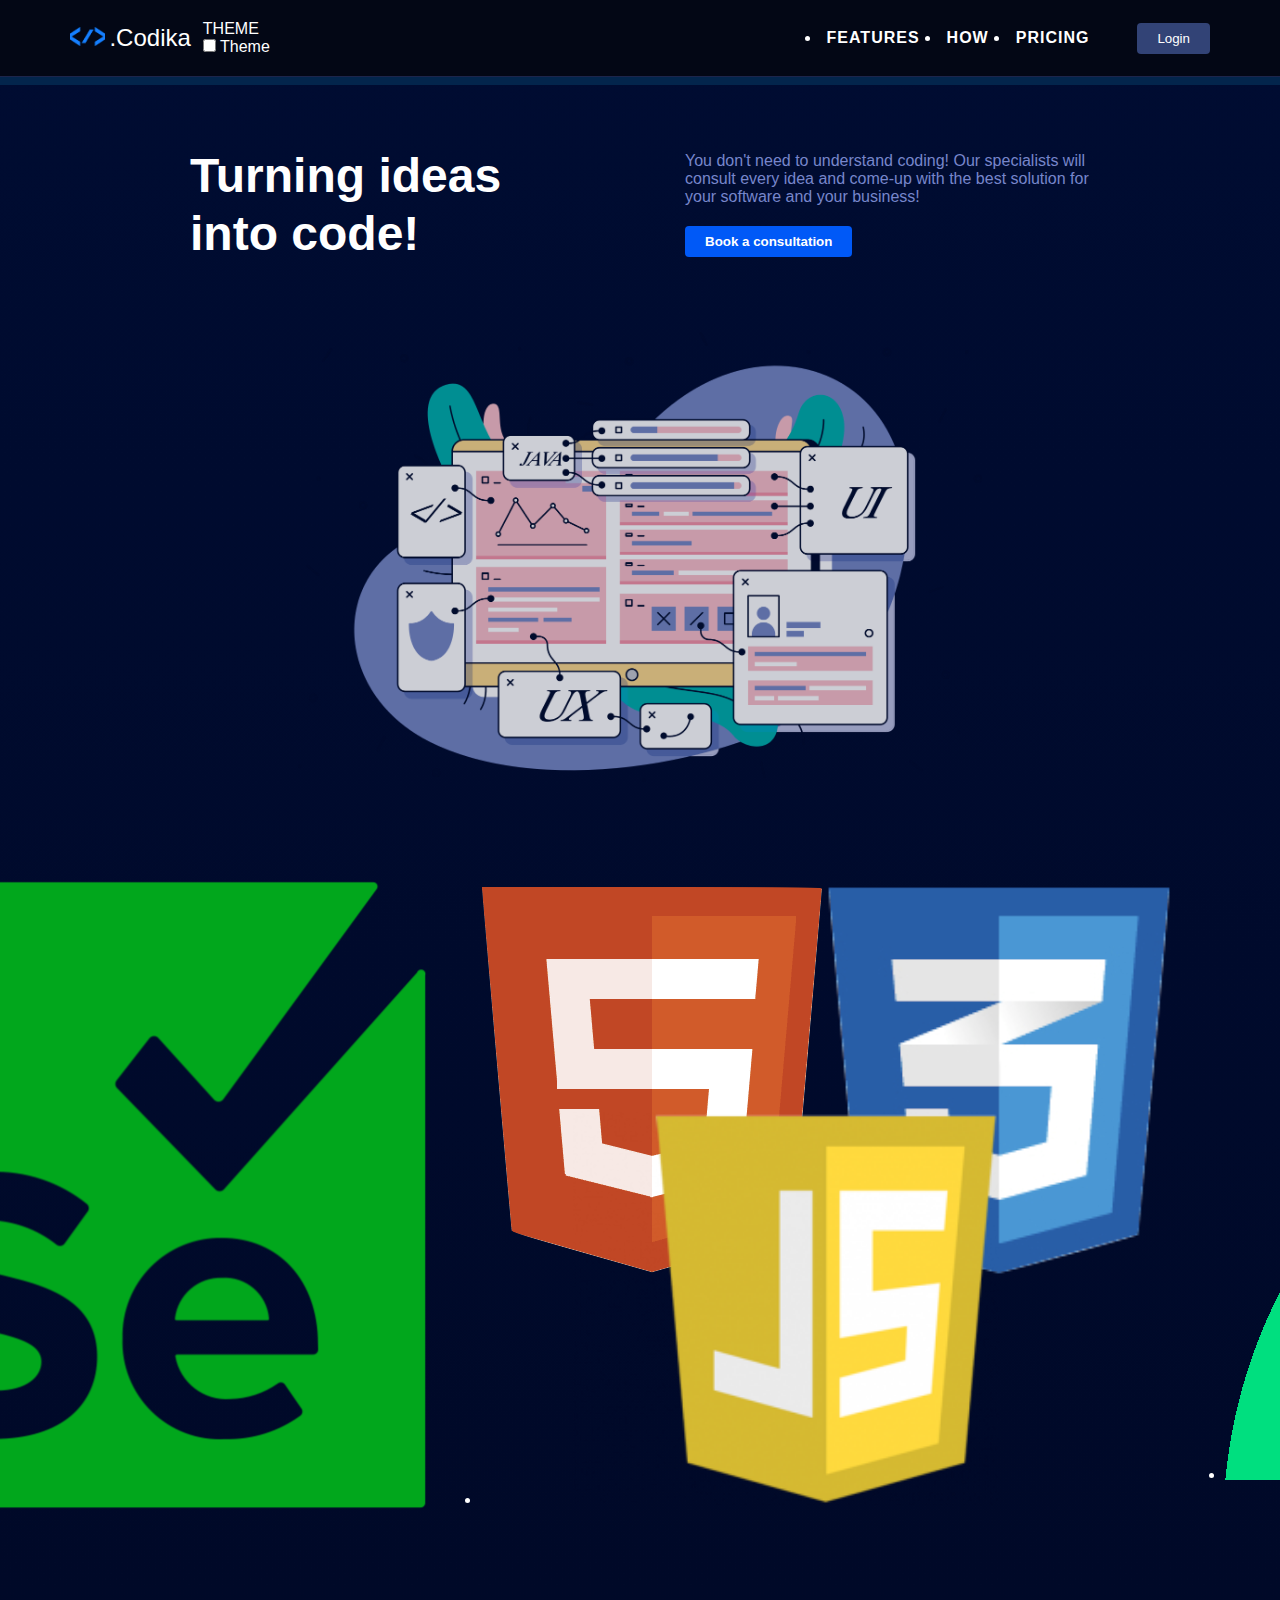
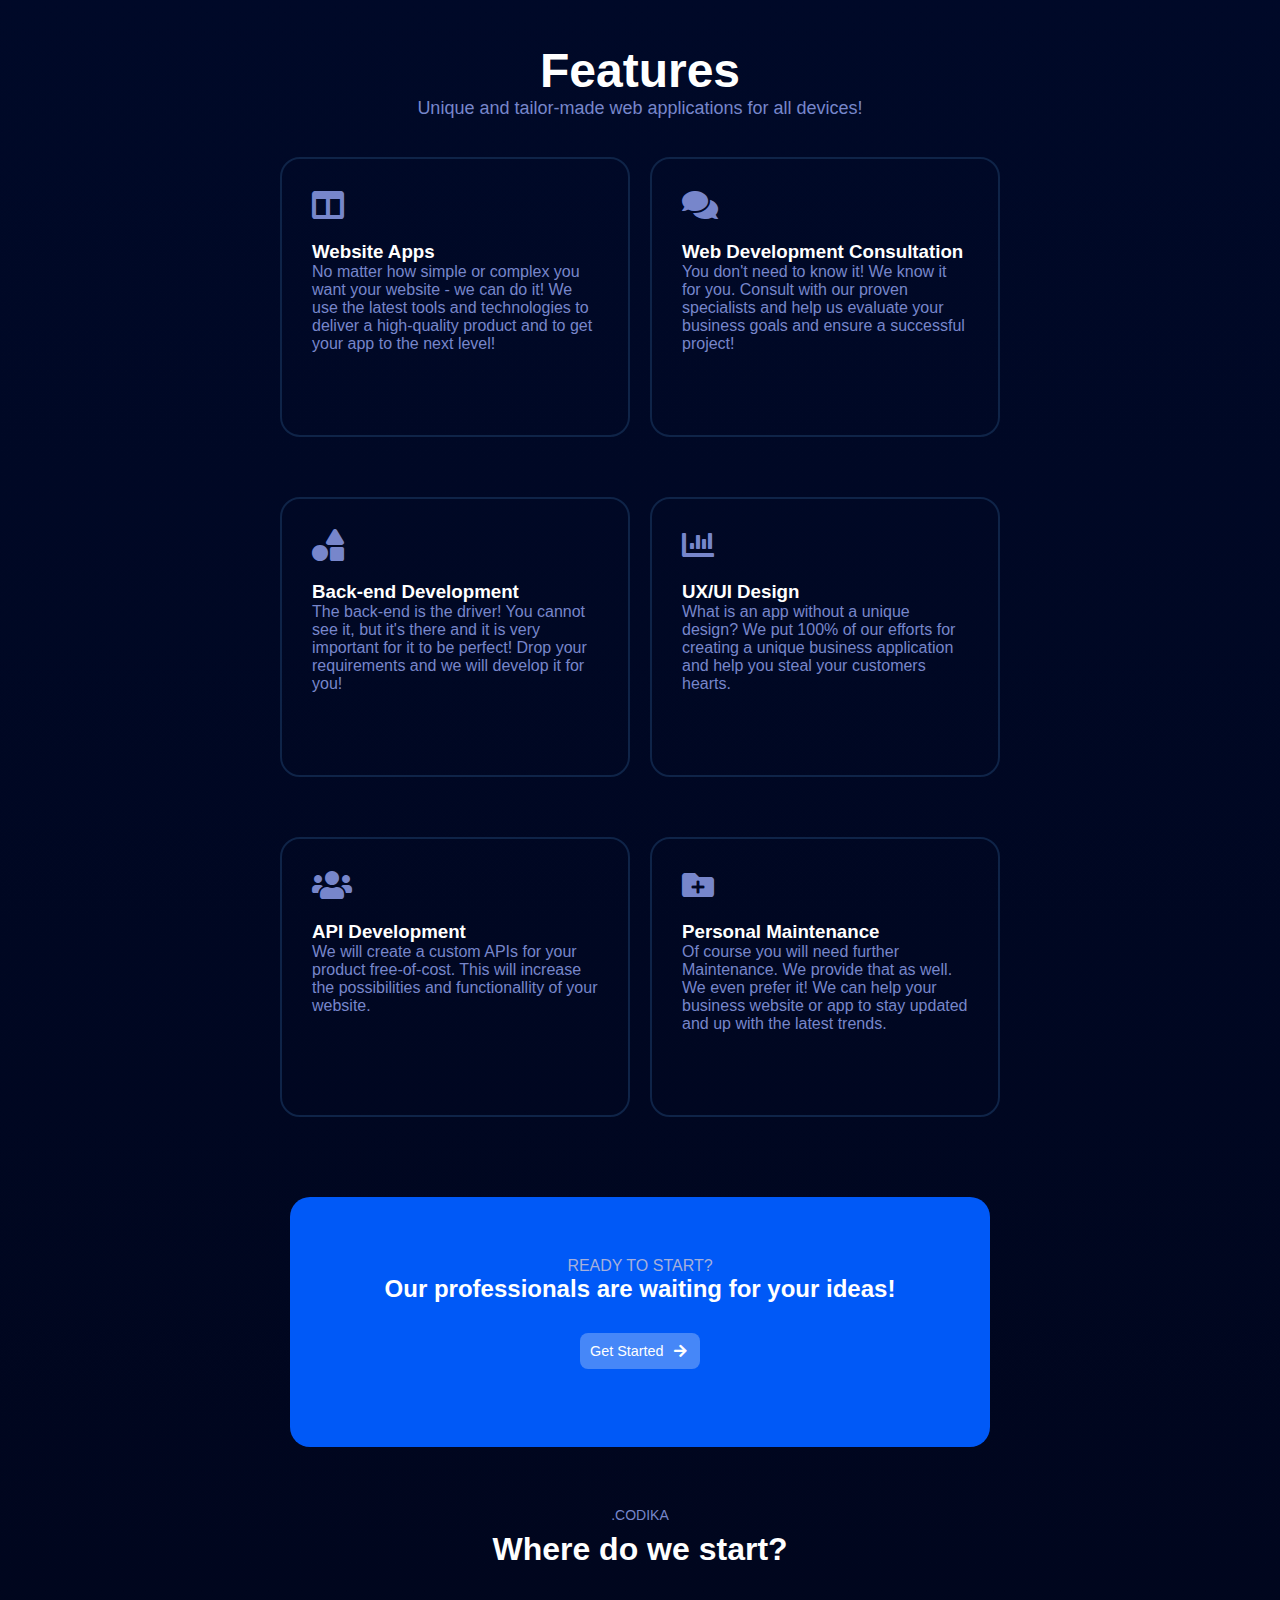
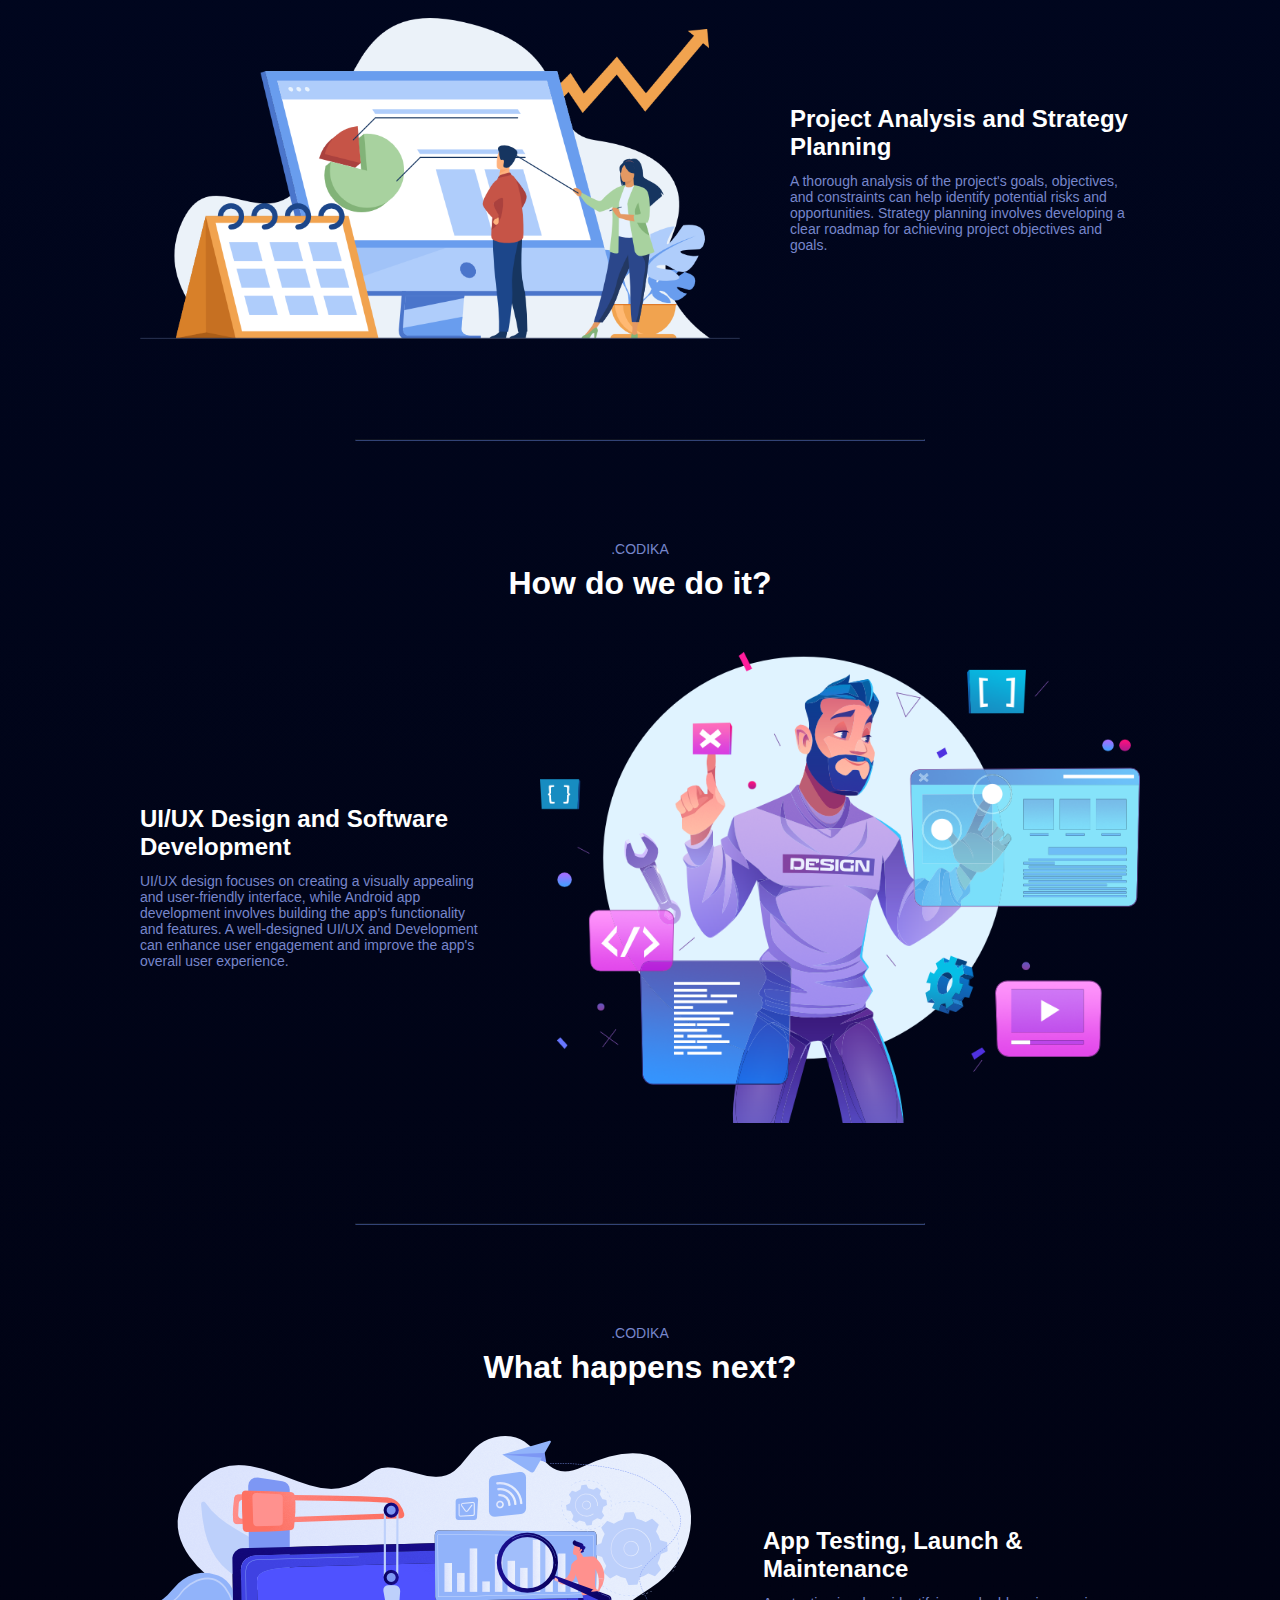
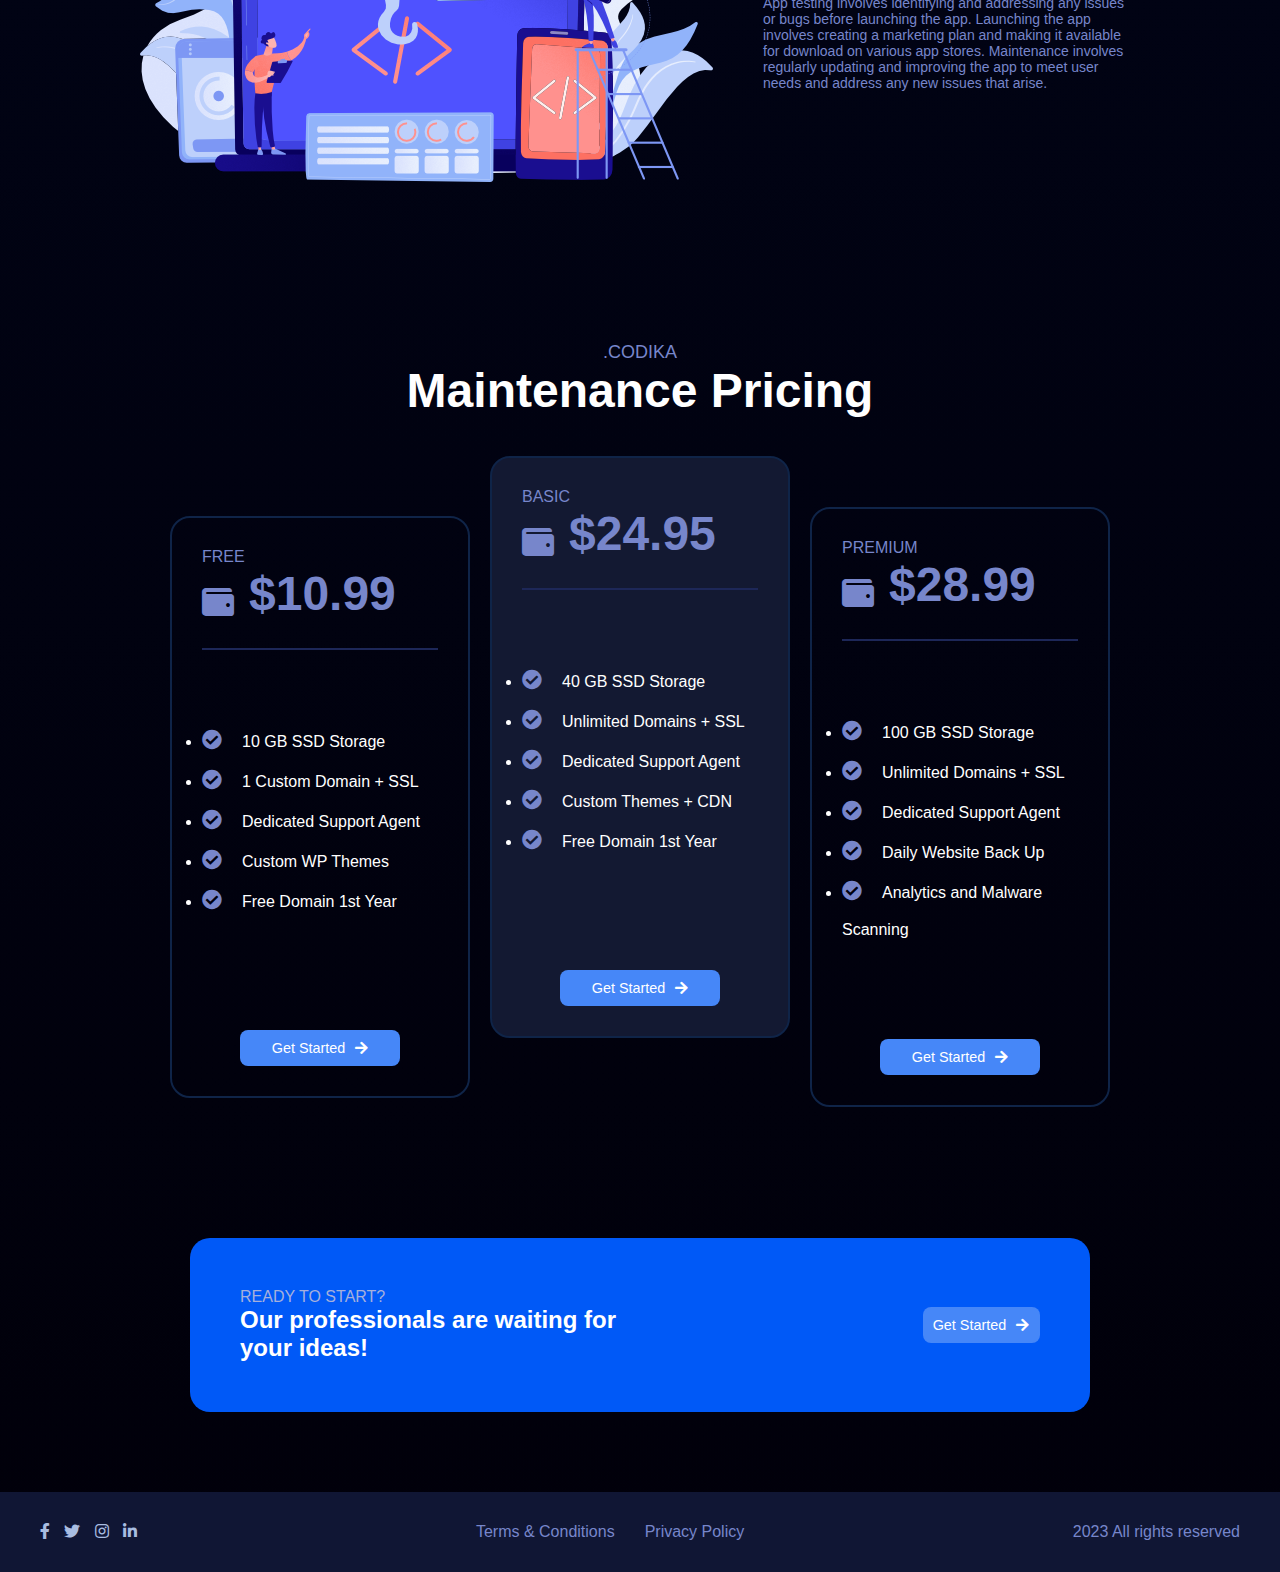
==== commit 22b1ed7e: "theme-switcher-light-added" ====
--- a/index.html
+++ b/index.html
@@ -6,7 +6,7 @@
     <meta http-equiv="X-UA-Compatible" content="IE=edge">
     <meta name="viewport" content="width=device-width, initial-scale=1.0">
     <link rel="stylesheet" href="reset.css">
-    <link rel="stylesheet" href="style.css">
+    <link rel="stylesheet" href="style.css" id="main-stylesheet">
     <link rel="stylesheet" href="login-form-style.css">
     <link rel="stylesheet" href="consultation-form.css">
     <title>.Codika</title>
@@ -14,15 +14,21 @@
 </head>
 
 <body>
-
-  
     <!-- NAVIGATION -->
     <header class="header">
         <a href="#hero">
         <img src="img/logo.png" alt="Logo" class="logo">
-        <button onclick="topFunction()" class="logoText" title="Go to top logo">.Codika</button> 
+        <button onclick="topFunction()" class="logoText" title="Go to top logo">.Codika</button>
     </a>
 
+    <div class="switcher-wrapper">
+        <span id="label">THEME</span>
+        <div class="theme-switcher">
+            <input type="checkbox" id="switcher">
+            <label for="switcher">Theme </label>
+        </div>
+    </div>
+    
         <nav class="navigation" id="nav-bar">
             <ul class="nav-list" role="list">
                 <li class="nav-item">
@@ -34,6 +40,7 @@
                 <li class="nav-item">
                     <a href="#pricing">Pricing</a>
                 </li>
+                
             </ul>
         </nav>
         <button class="btn">Login</button>
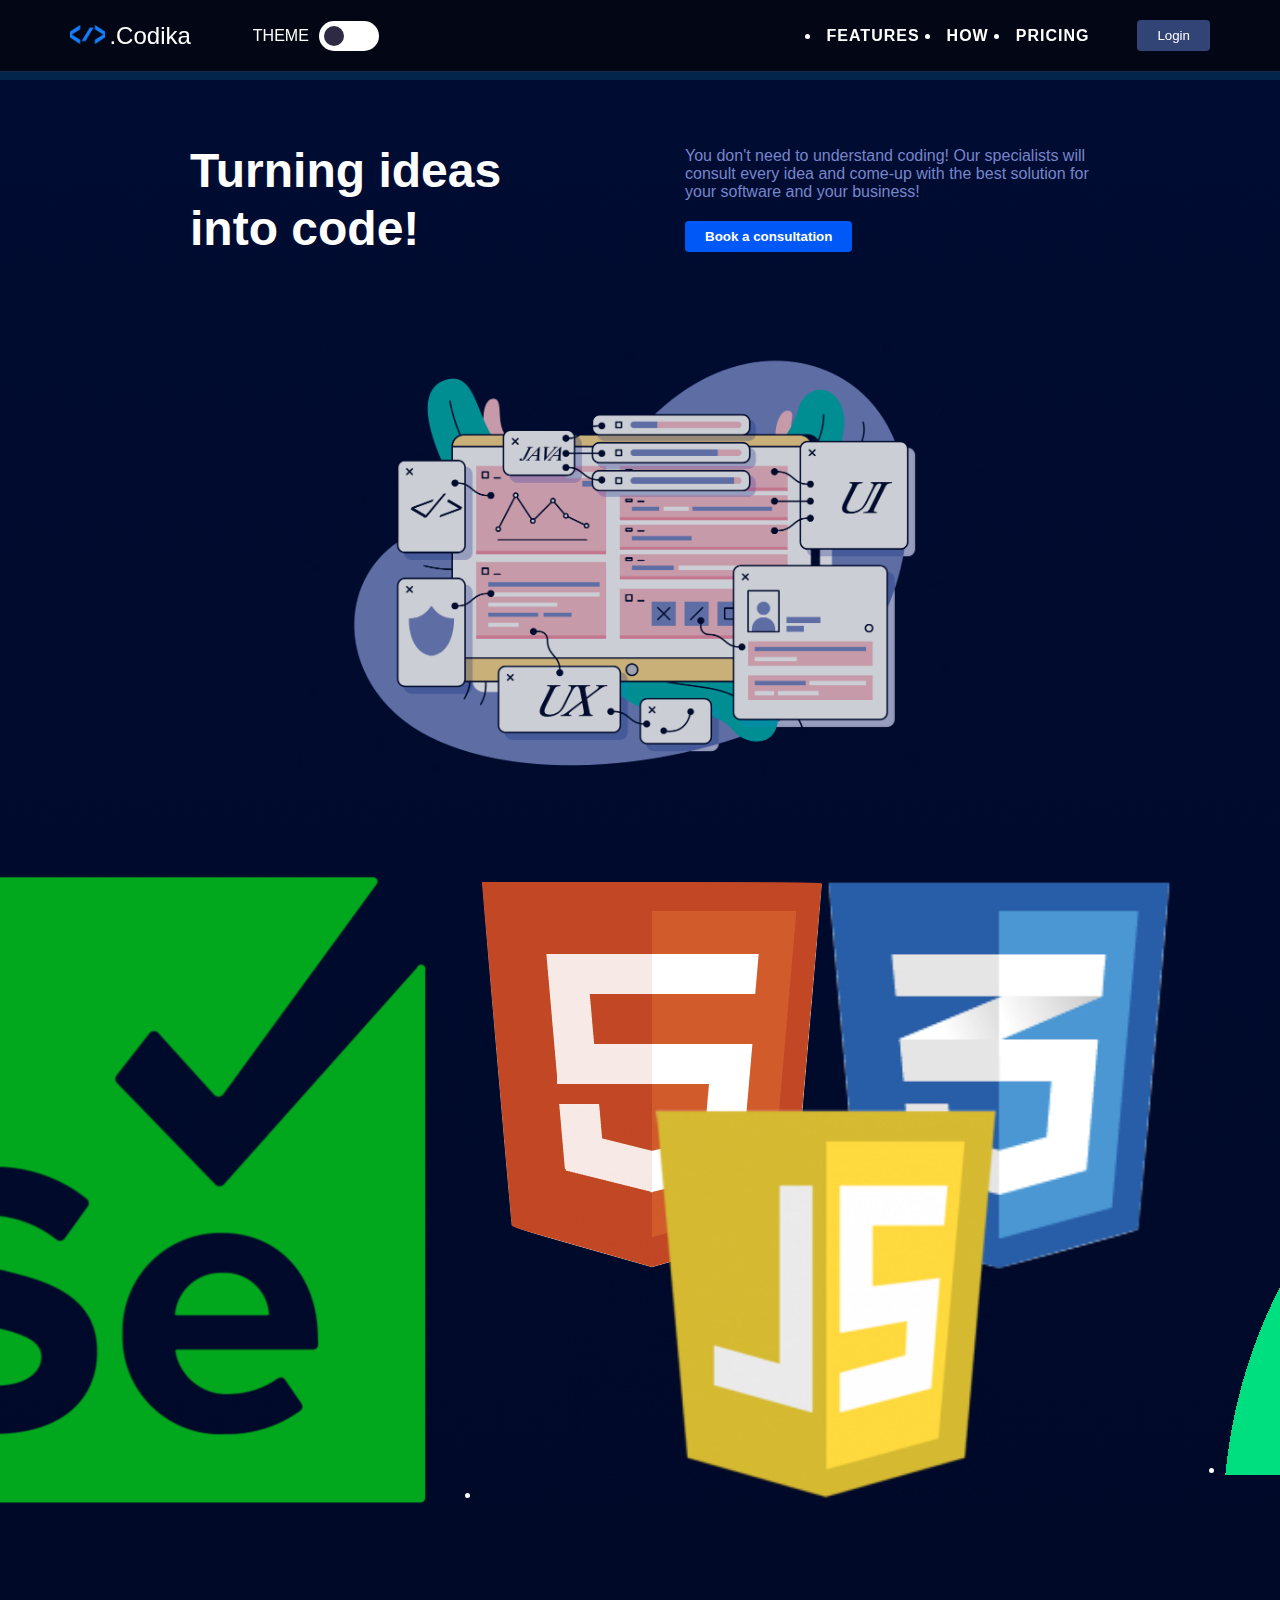
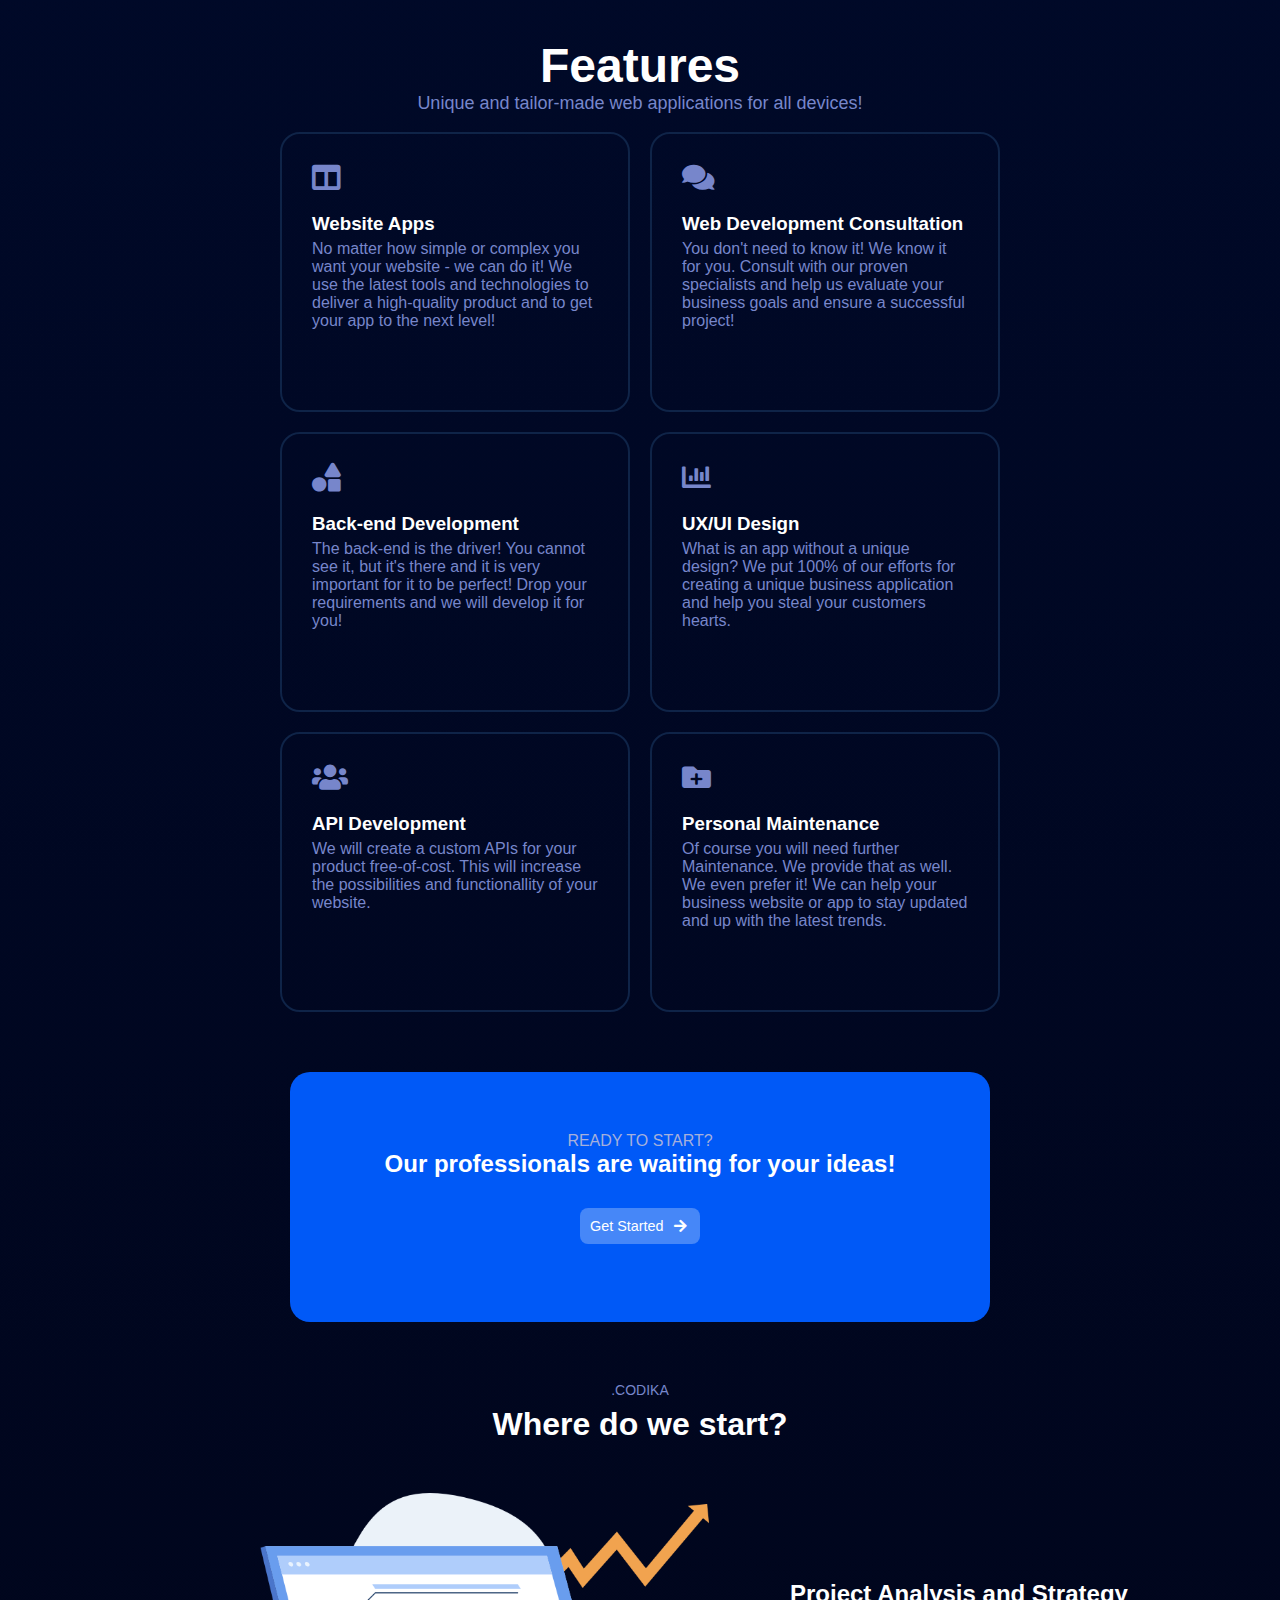
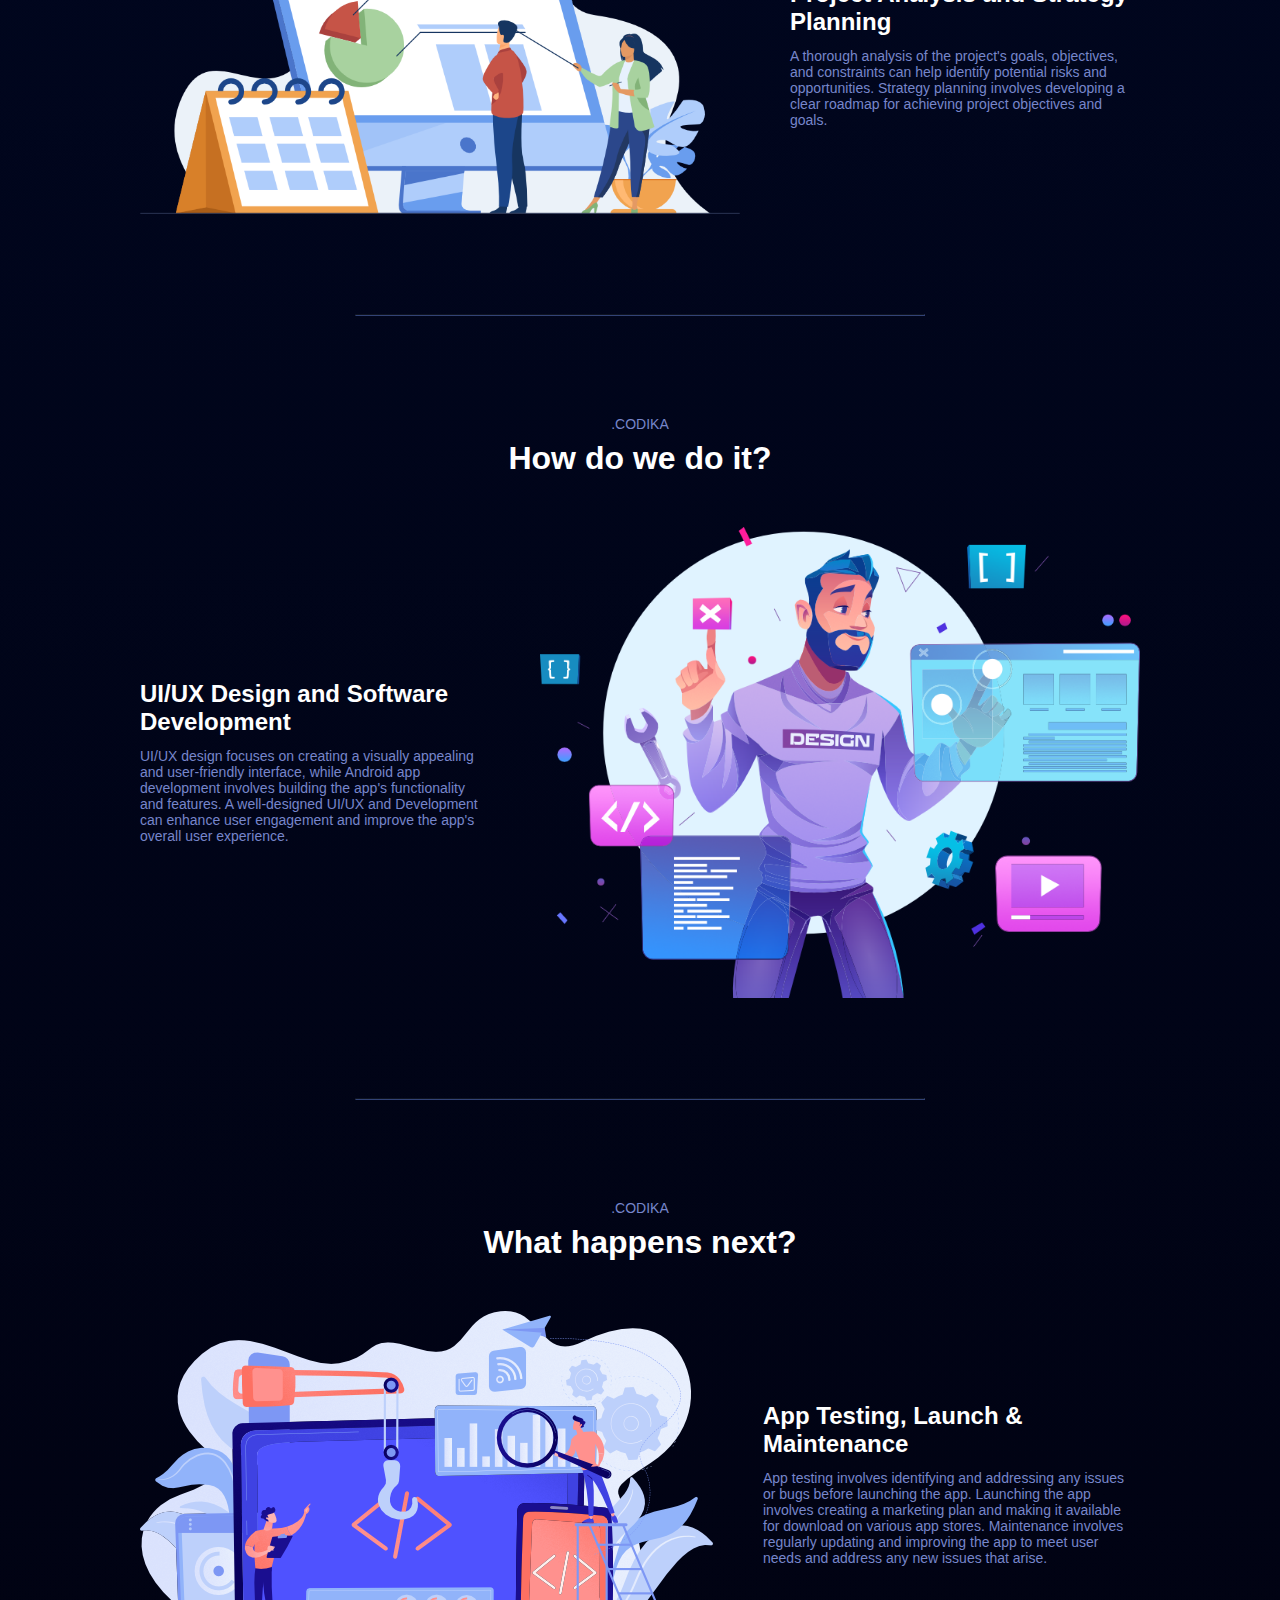
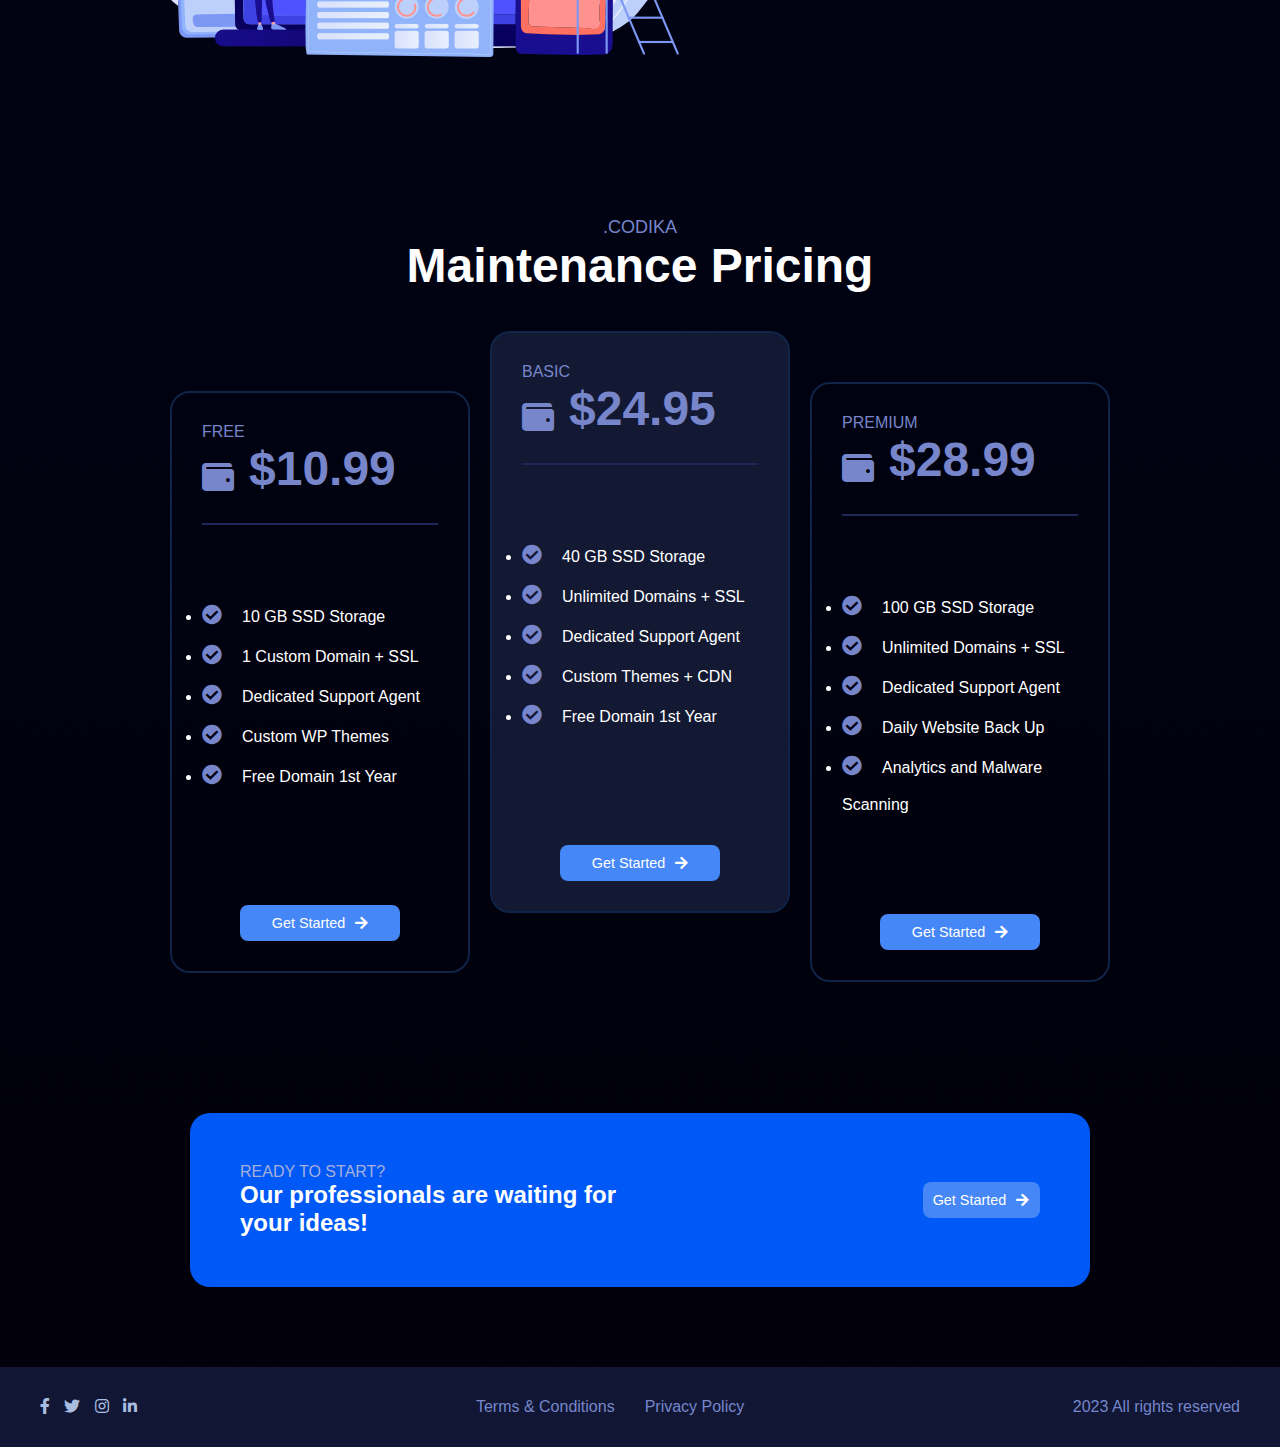
==== commit 5046d1f5: "initial-commit" ====
--- a/index.html
+++ b/index.html
@@ -40,7 +40,6 @@
                 <li class="nav-item">
                     <a href="#pricing">Pricing</a>
                 </li>
-                
             </ul>
         </nav>
         <button class="btn">Login</button>
--- a/style.css
+++ b/style.css
@@ -1,8 +1,4 @@
 @import 'https://use.fontawesome.com/releases/v5.10.2/css/all.css';
-
-html {
-    scroll-behavior: smooth;
-}
 
 body {
     font-family: Arial, Helvetica, sans-serif;
@@ -15,8 +11,6 @@
 }
 
 /* Navigation */
-
-
 .header {
     padding: 20px 70px;
     display: flex;
@@ -123,6 +117,58 @@
   position: fixed;
 }
 
+/* Theme changer */
+
+.switcher-wrapper {
+    display: flex;
+    align-items: center;
+    margin-left: 50px;
+}
+
+.theme-switcher {
+    position: relative;
+    margin-left: 10px;
+}
+
+input {
+    width: 0;
+    height: 0;
+    display: none;
+    visibility: hidden;
+  }
+
+  label {
+    cursor: pointer;
+    display: block;
+    text-indent: -9999px;
+    height: 30px;
+    width: 60px;
+    border-radius: 50px;
+    background-color: rgb(255, 255, 255);
+    transition: 0.5s ease background-color;
+}
+label::after {
+    position: absolute;
+    content: "";
+    width: 20px;
+    height: 20px;
+    border-radius: 50px;
+    top: 50%;
+    left: 5px;
+    transform: translateY(-50%);
+    background-color: rgb(46, 42, 68);
+    transition: 0.5s ease;
+  }
+  input:checked + label::after {
+    /* left: calc(100% - 2.5px); */
+    left: calc(100% - 25px);
+    background-color: aliceblue;
+  }
+  input:checked + label {
+    background-color: rgb(25, 26, 37);
+    border: 2px solid whitesmoke;
+  }
+
 /* Hero section */
 
 #hero {
@@ -213,7 +259,11 @@
     padding: 30px;
     height: 280px;
     width: 350px;
-    margin: 30px 10px;
+    margin: 10px 10px;
+}
+
+#features .card > h3 {
+    margin-bottom: 5px;
 }
 
 #features .card:hover {
@@ -223,7 +273,7 @@
 
 .fas {
     color: #7786cb;
-    font-size: 2rem;
+    font-size: 1.8rem;
     margin-bottom: 20px;
 }
 
@@ -556,7 +606,7 @@
     }    
    
 }
-    @media screen and (max-width: 430px) {
+    @media screen and (max-width: 500px) {
 
         .header {
             padding: 10px 30px;
@@ -566,6 +616,14 @@
         }
         #hero .welcome .title {
             font-size: 1.4rem;
+        }
+
+        #label {
+            display: none;
+        }
+
+        .switcher-wrapper {
+            margin-left: 30px;
         }
        
         #features {
@@ -709,6 +767,12 @@
     }
 }
 
+@media screen and (max-width: 854px) {
+    .logo {
+        display: none;
+    }
+}
+
 @media screen and (max-width: 1100px) {
     #pricing .price-card-wrapper {
         max-width: 350px;
@@ -717,9 +781,6 @@
     #pricing .price-card-wrapper .price-card:nth-child(2) {
         margin-bottom: 30px;
     }
-
-      
-   
 }
 
  @media screen and (max-width: 1000px) {
@@ -728,4 +789,3 @@
         display: none;
     }
 }
-
--- a/login-form-style.css
+++ b/login-form-style.css
@@ -1,4 +1,3 @@
-@import url('https://fonts.googleapis.com/css?family=Montserrat:400,500,600,700|Poppins:400,500&display=swap');
 *{
   margin: 0;
   padding: 0;
@@ -33,12 +32,29 @@
   background: rgba(255,255,255,0.04);
   box-shadow: -1px 4px 28px 0px rgba(0,0,0,0.75);
 }
+
+/* Media query for smaller screens */
+@media (max-width: 700px) {
+  .content {
+    padding: 100px 32px;
+    width: 570px;
+  }
+}
+
+/* Media query for even smaller screens */
+@media (max-width: 570px) {
+  .content {
+    padding: 50px 16px;
+    width: 100%;
+  }
+}
+
 .content header{
   color: white;
   font-size: 33px;
   font-weight: 600;
   margin: 0 0 35px 0;
-  font-family: 'Montserrat',sans-serif;
+  font-family: 'Century Gothic',sans-serif;
 }
 .field{
   position: relative;
@@ -61,7 +77,7 @@
   outline: none;
   color: #222;
   font-size: 16px;
-  font-family: 'Poppins',sans-serif;
+  font-family: 'Century Gothic',sans-serif;
 }
 .space{
   margin-top: 16px;
@@ -74,7 +90,7 @@
   color: #222;
   display: none;
   cursor: pointer;
-  font-family: 'Montserrat',sans-serif;
+  font-family: 'Century Gothic',sans-serif;
 }
 .pass-key:valid ~ .show{
   display: block;
@@ -86,7 +102,7 @@
 .pass a{
   color: white;
   text-decoration: none;
-  font-family: 'Poppins',sans-serif;
+  font-family: 'Century Gothic',sans-serif;
 }
 .pass:hover a{
   text-decoration: underline;
@@ -99,7 +115,7 @@
   letter-spacing: 1px;
   font-weight: 600;
   cursor: pointer;
-  font-family: 'Montserrat',sans-serif;
+  font-family: 'Century Gothic',sans-serif;
   width: 100%;
   height: 50px;
 }
@@ -111,7 +127,7 @@
 .login{
   color: white;
   margin: 20px 0;
-  font-family: 'Poppins',sans-serif;
+  font-family: 'Century Gothic',sans-serif;
 }
 .links{
   display: flex;
@@ -148,13 +164,13 @@
   font-weight: 500;
   letter-spacing: 1px;
   font-size: 16px;
-  font-family: 'Poppins',sans-serif;
+  font-family: 'Century Gothic',sans-serif;
   font-style: normal;
 }
 .signup{
   font-size: 15px;
   color: white;
-  font-family: 'Poppins',sans-serif;
+  font-family: 'Century Gothic',sans-serif;
 }
 .signup a{
   color: #3498db;
@@ -173,11 +189,12 @@
   letter-spacing: 1px;
   font-weight: 600;
   cursor: pointer;
-  font-family: 'Montserrat',sans-serif;
+  font-family: 'Century Gothic',sans-serif;
   width: 100%;
   height: 40px;
   margin-top: 35px;
 }
 .cancel-field .cancel-btn:hover{
   background: #2691d9;
-}+}
+
--- a/consultation-form.css
+++ b/consultation-form.css
@@ -1,4 +1,3 @@
-@import url('https://fonts.googleapis.com/css?family=Montserrat:400,500,600,700|Poppins:400,500&display=swap');
 *{
   margin: 0;
   padding: 0;
@@ -33,12 +32,29 @@
   background: rgba(255,255,255,0.04);
   box-shadow: -1px 4px 28px 0px rgba(0,0,0,0.75);
 }
+
+/* Media query for smaller screens */
+@media (max-width: 700px) {
+  .content {
+    padding: 100px 32px;
+    width: 570px;
+  }
+}
+
+/* Media query for even smaller screens */
+@media (max-width: 570px) {
+  .content {
+    padding: 50px 16px;
+    width: 100%;
+  }
+}
+
 .content header{
   color: white;
   font-size: 33px;
   font-weight: 600;
   margin: 0 0 35px 0;
-  font-family: 'Montserrat',sans-serif;
+  font-family: 'Century Gothic',sans-serif;
 }
 .field{
   position: relative;
@@ -57,7 +73,7 @@
   outline: none;
   color: #222;
   font-size: 16px;
-  font-family: 'Poppins',sans-serif;
+  font-family: 'Century Gothic',sans-serif;
   padding-left: 15px;
 }
 
@@ -65,7 +81,7 @@
     width: 100%;
     padding: 10px 0px 0px 15px;
     font-size: 16px;
-    font-family: 'Poppins',sans-serif;
+    font-family: 'Century Gothic',sans-serif;
     min-height: 150px;
     min-width: 406px;
 }
@@ -78,7 +94,7 @@
   letter-spacing: 1px;
   font-weight: 600;
   cursor: pointer;
-  font-family: 'Montserrat',sans-serif;
+  font-family: 'Century Gothic',sans-serif;
   width: 100%;
   height: 50px;
   margin: 120px 0px 20px 0px;
@@ -90,13 +106,13 @@
 .login{
   color: white;
   margin: 20px 0;
-  font-family: 'Poppins',sans-serif;
+  font-family: 'Century Gothic',sans-serif;
 }
 
 .signup{
   font-size: 15px;
   color: white;
-  font-family: 'Poppins',sans-serif;
+  font-family: 'Century Gothic',sans-serif;
 }
 .signup a{
   color: #3498db;
@@ -115,7 +131,7 @@
   letter-spacing: 1px;
   font-weight: 600;
   cursor: pointer;
-  font-family: 'Montserrat',sans-serif;
+  font-family: 'Century Gothic',sans-serif;
   width: 100%;
   height: 40px;
   margin-top: 35px;
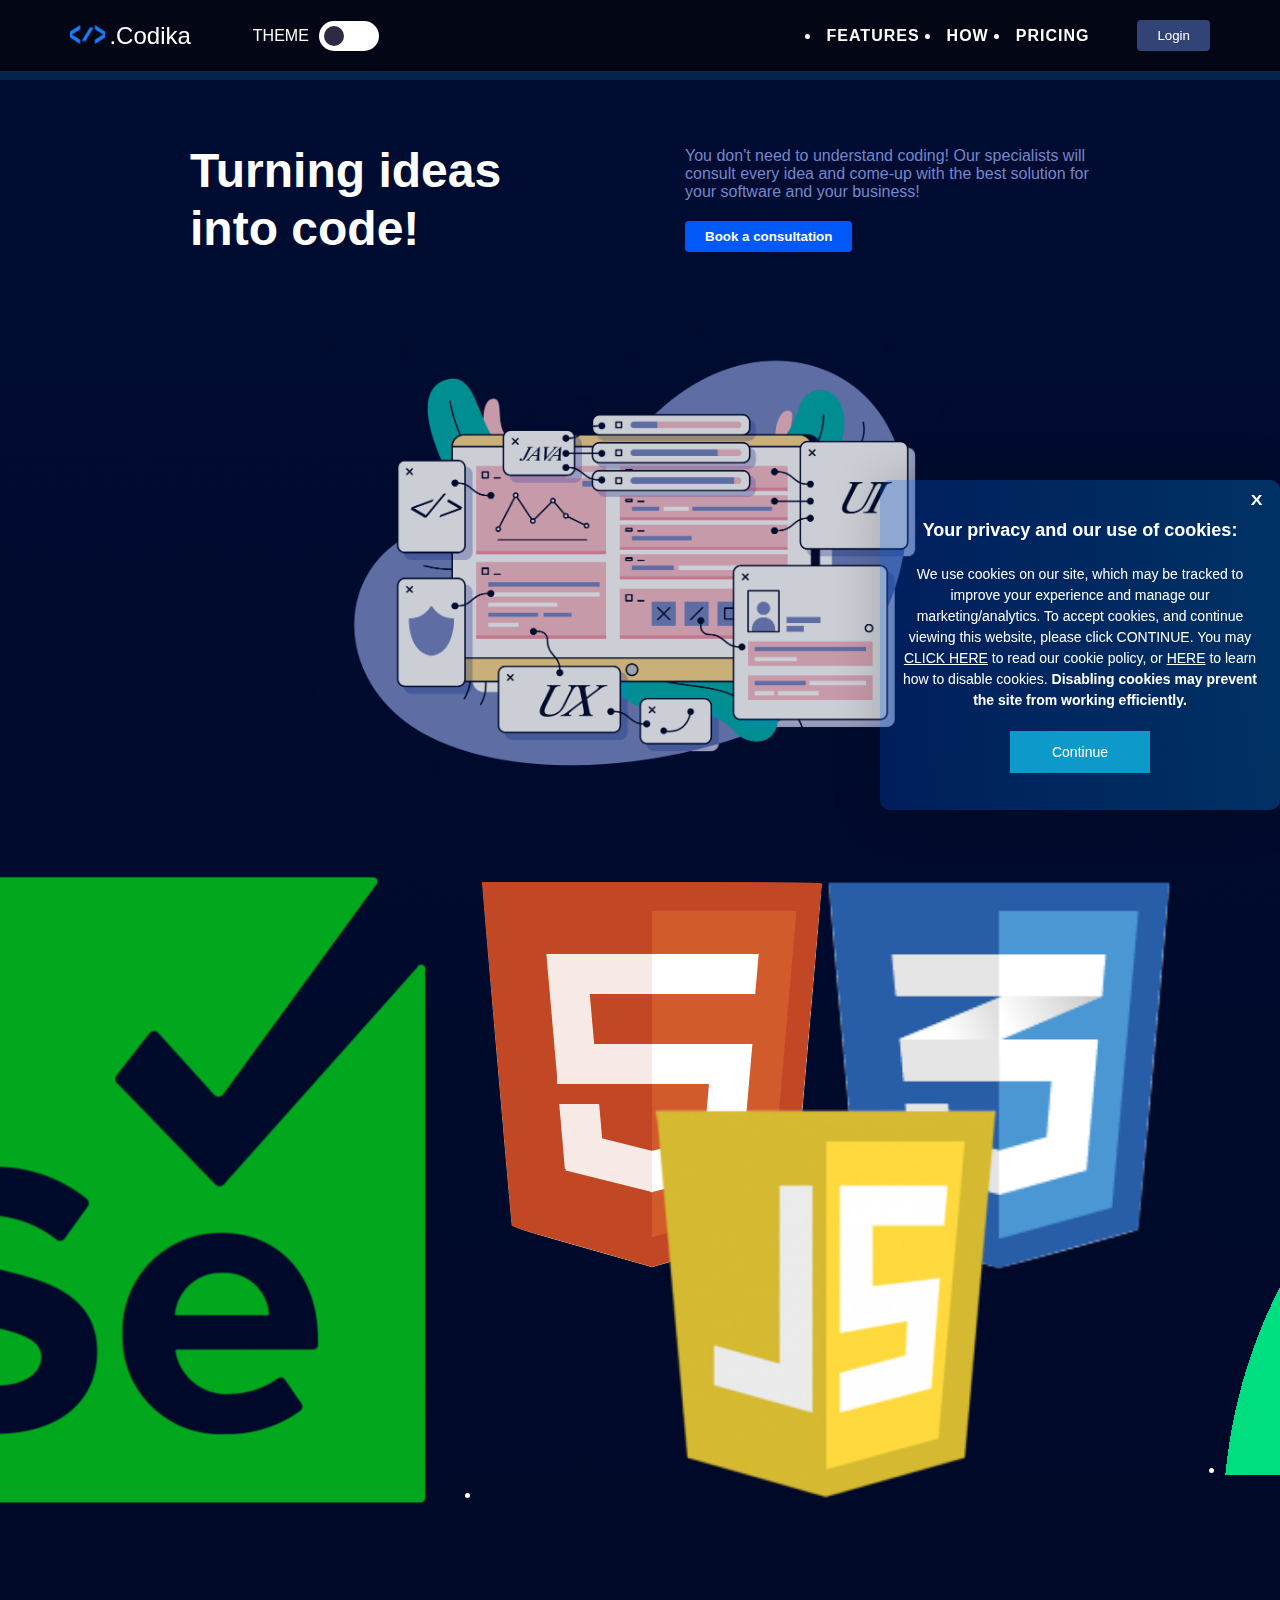
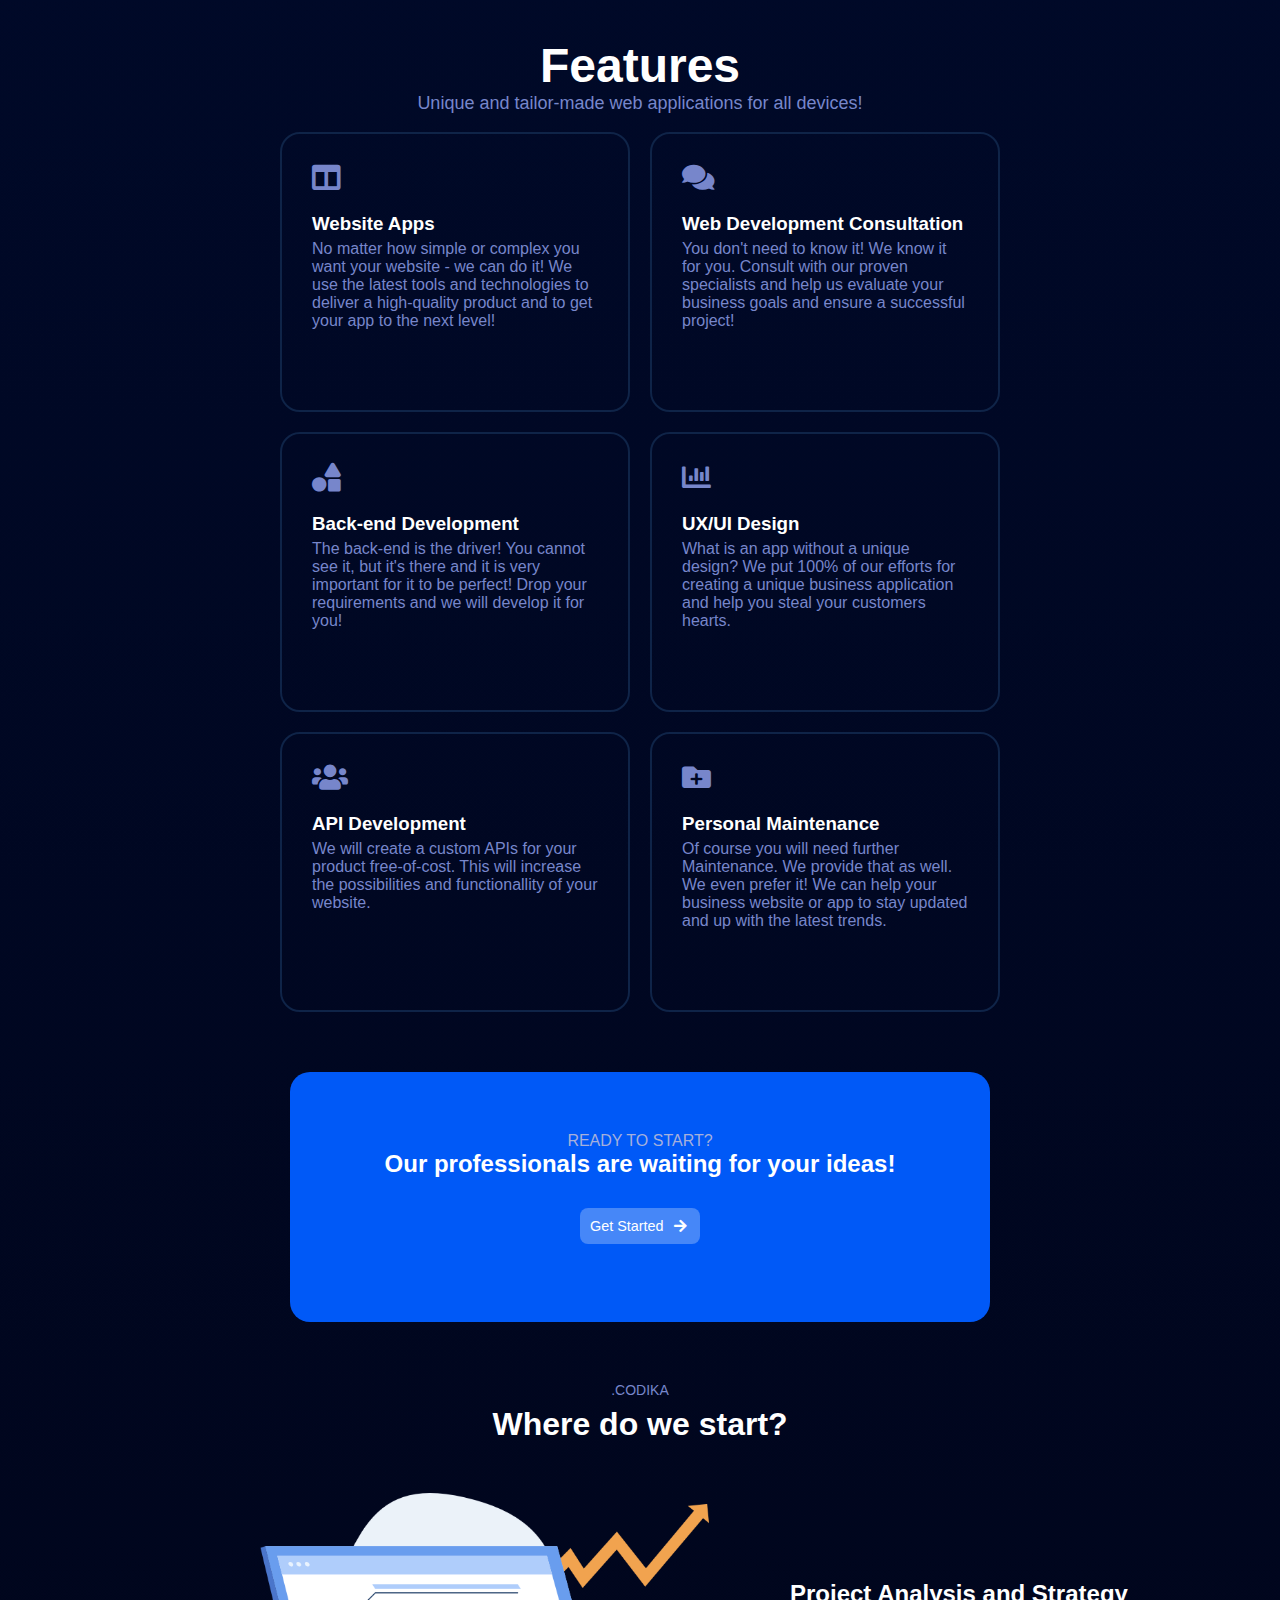
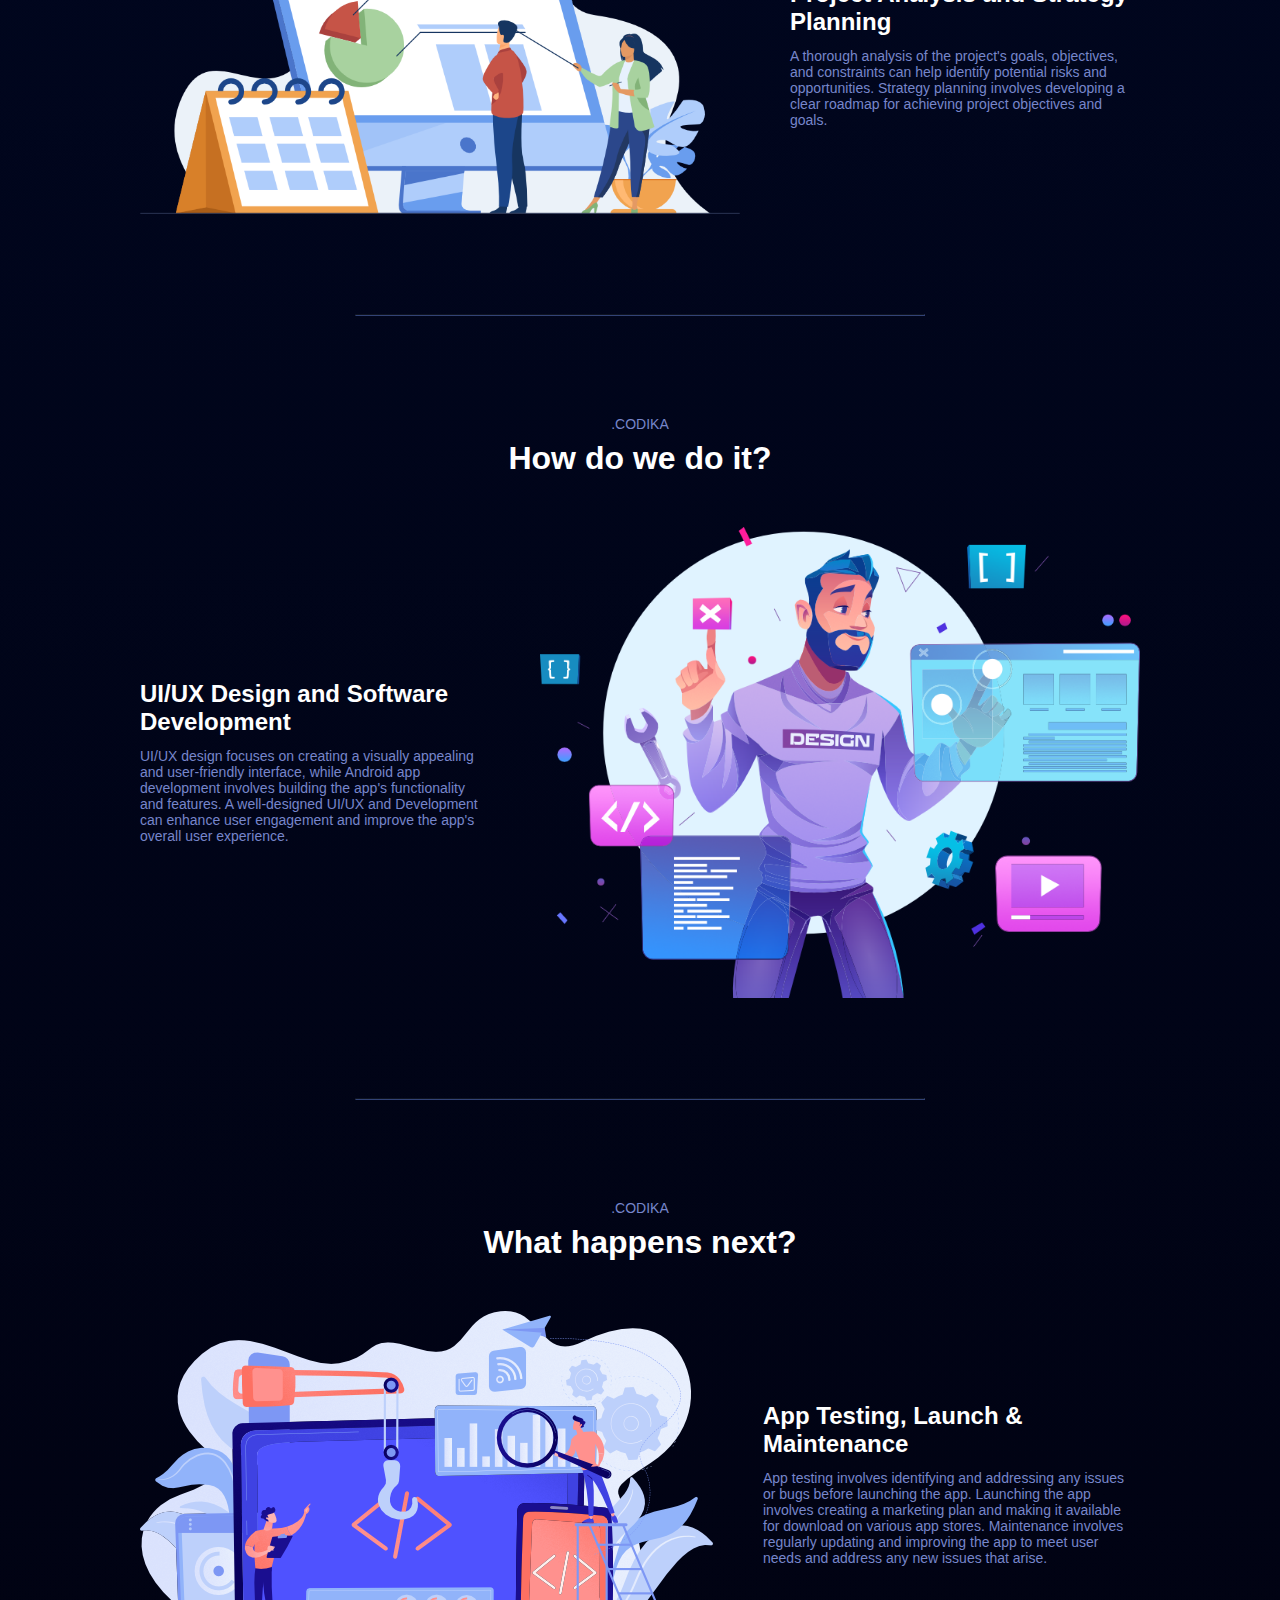
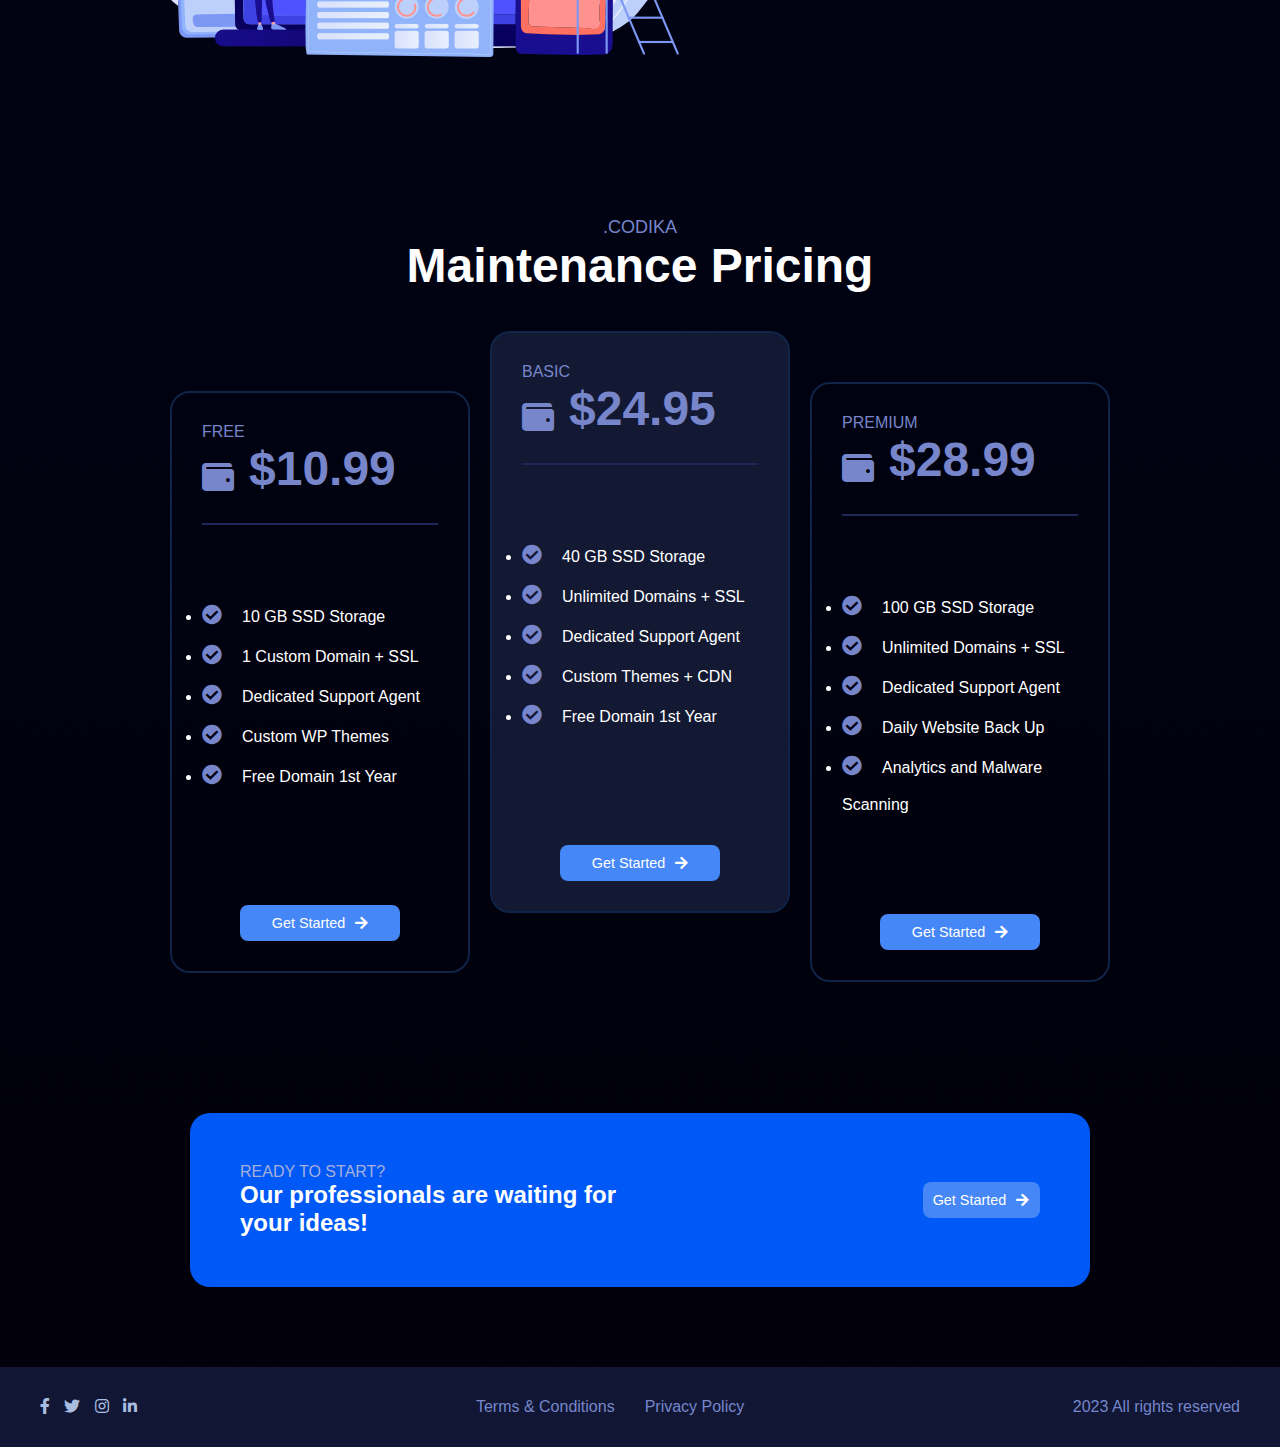
==== commit a700dba1: "initial-commit" ====
--- a/index.html
+++ b/index.html
@@ -329,6 +329,7 @@
        
     </footer>
 
+    <script src="popup.js"></script>
     <script src="script.js"></script>
     
 </body>
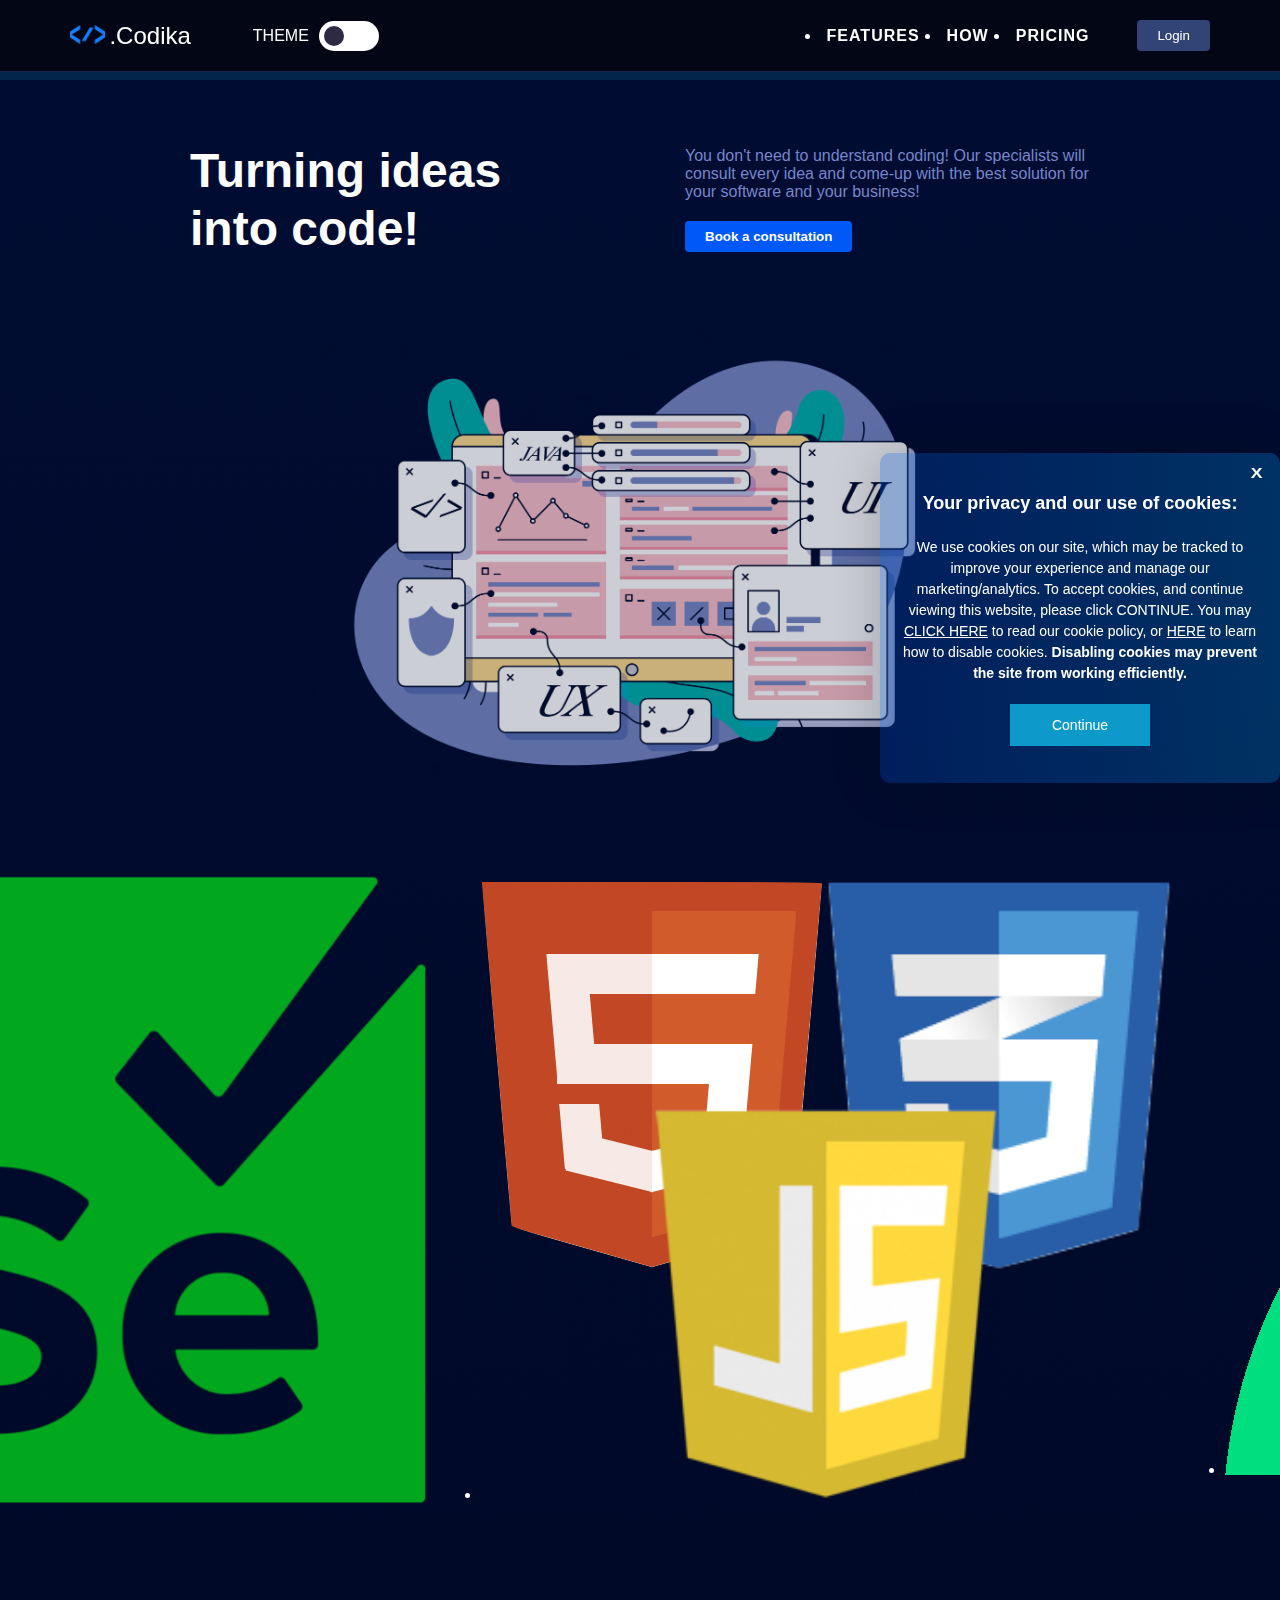
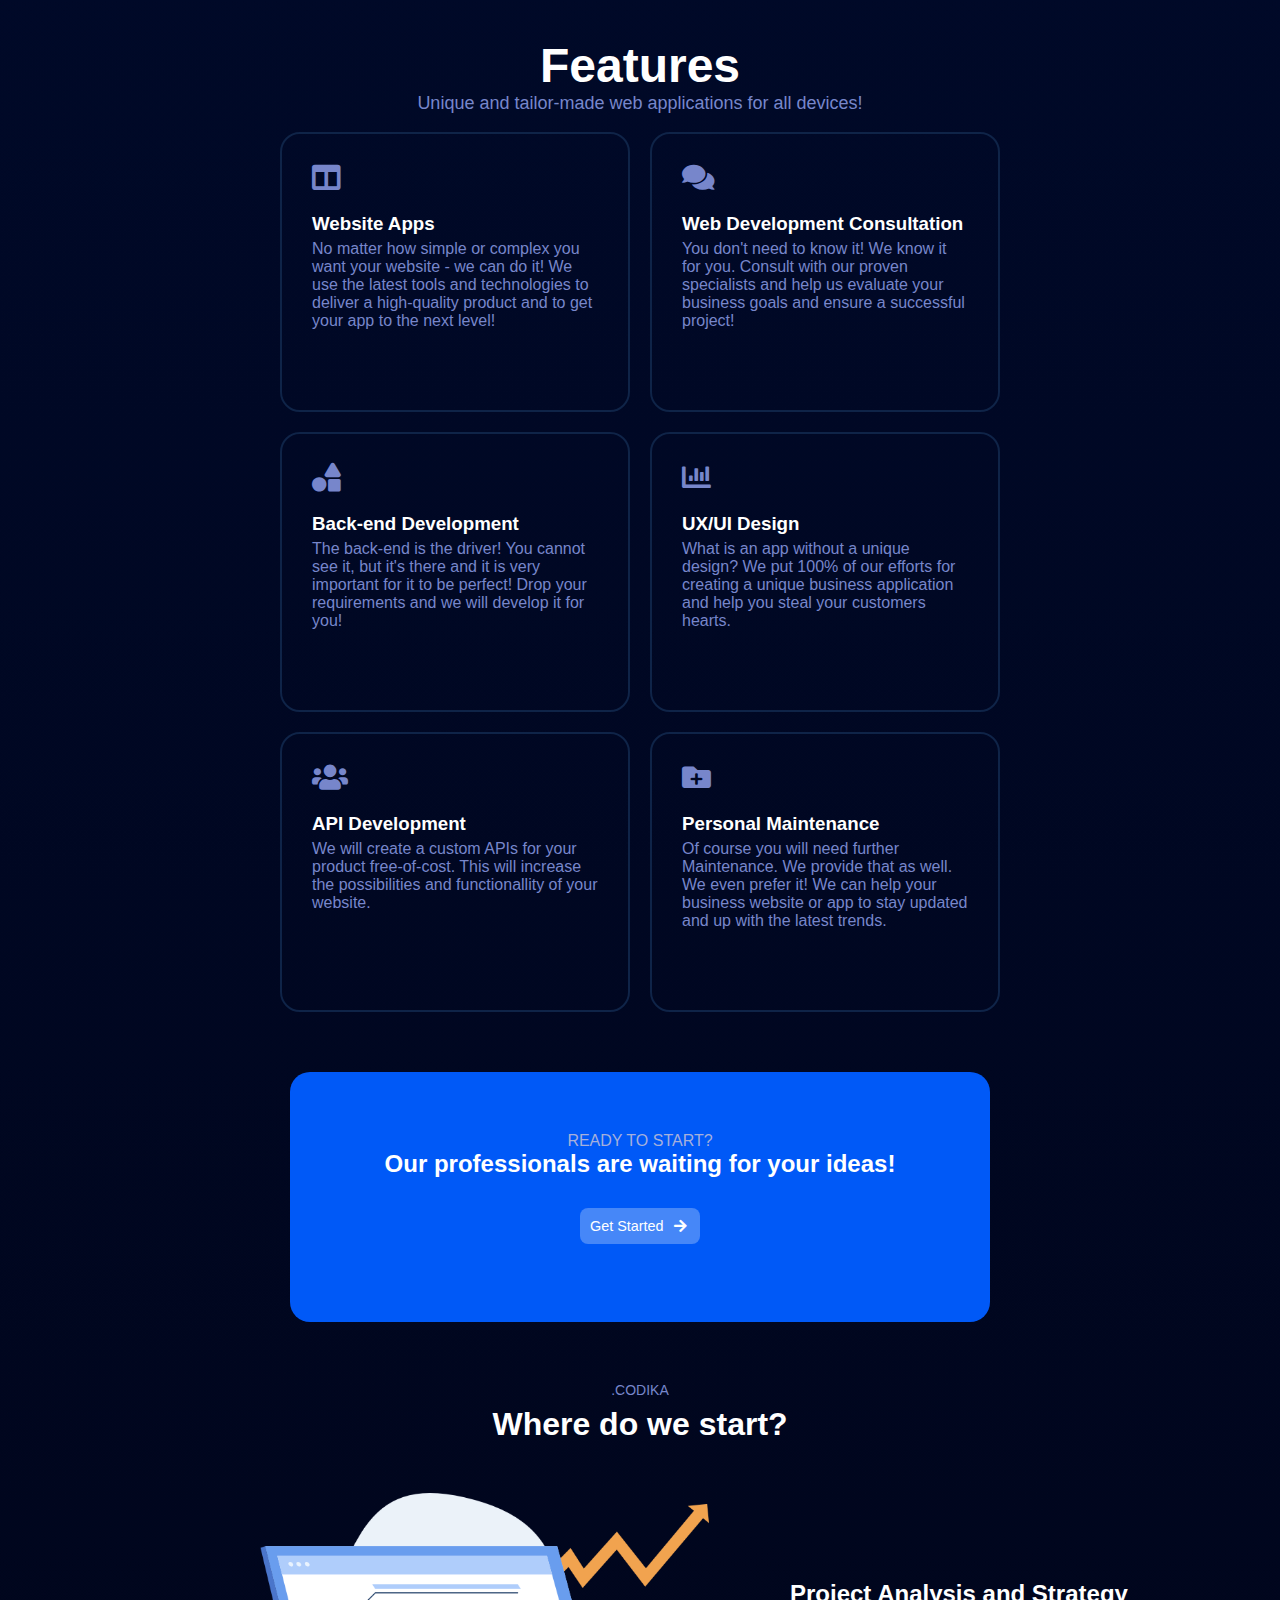
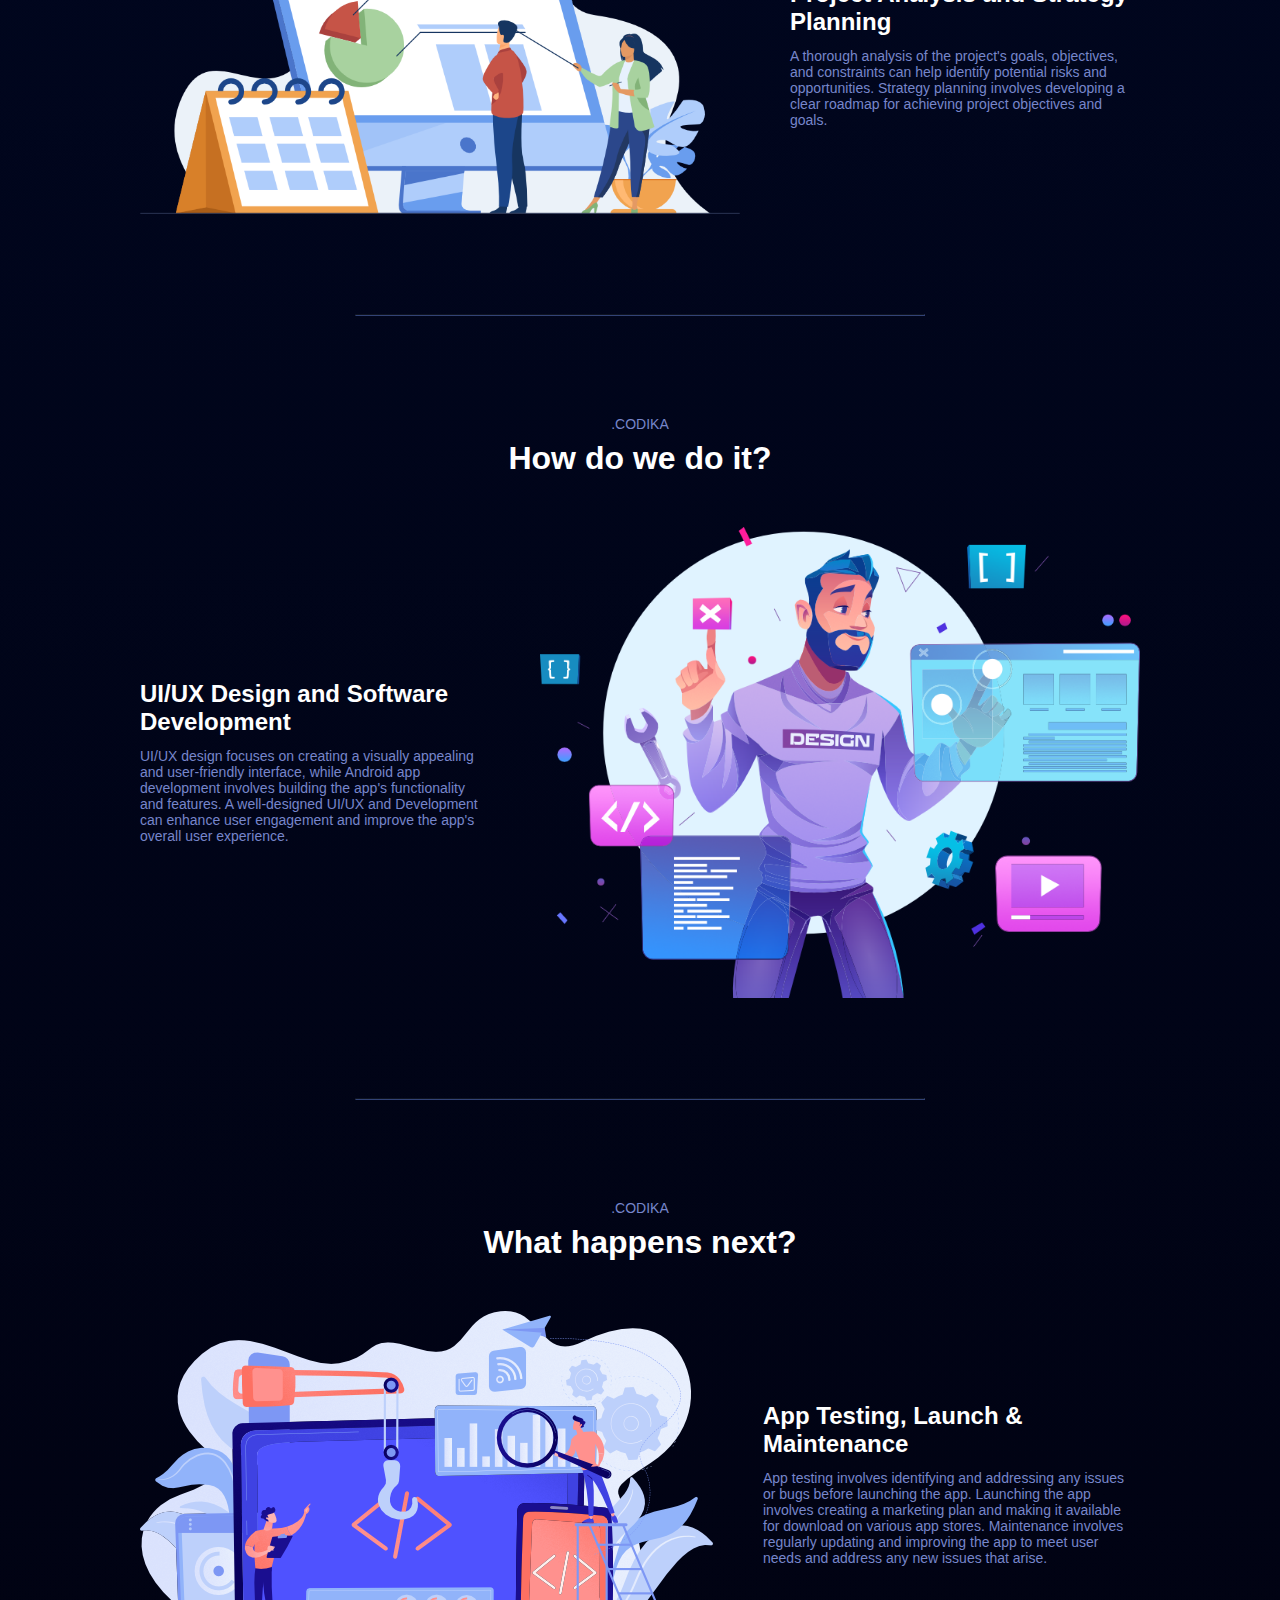
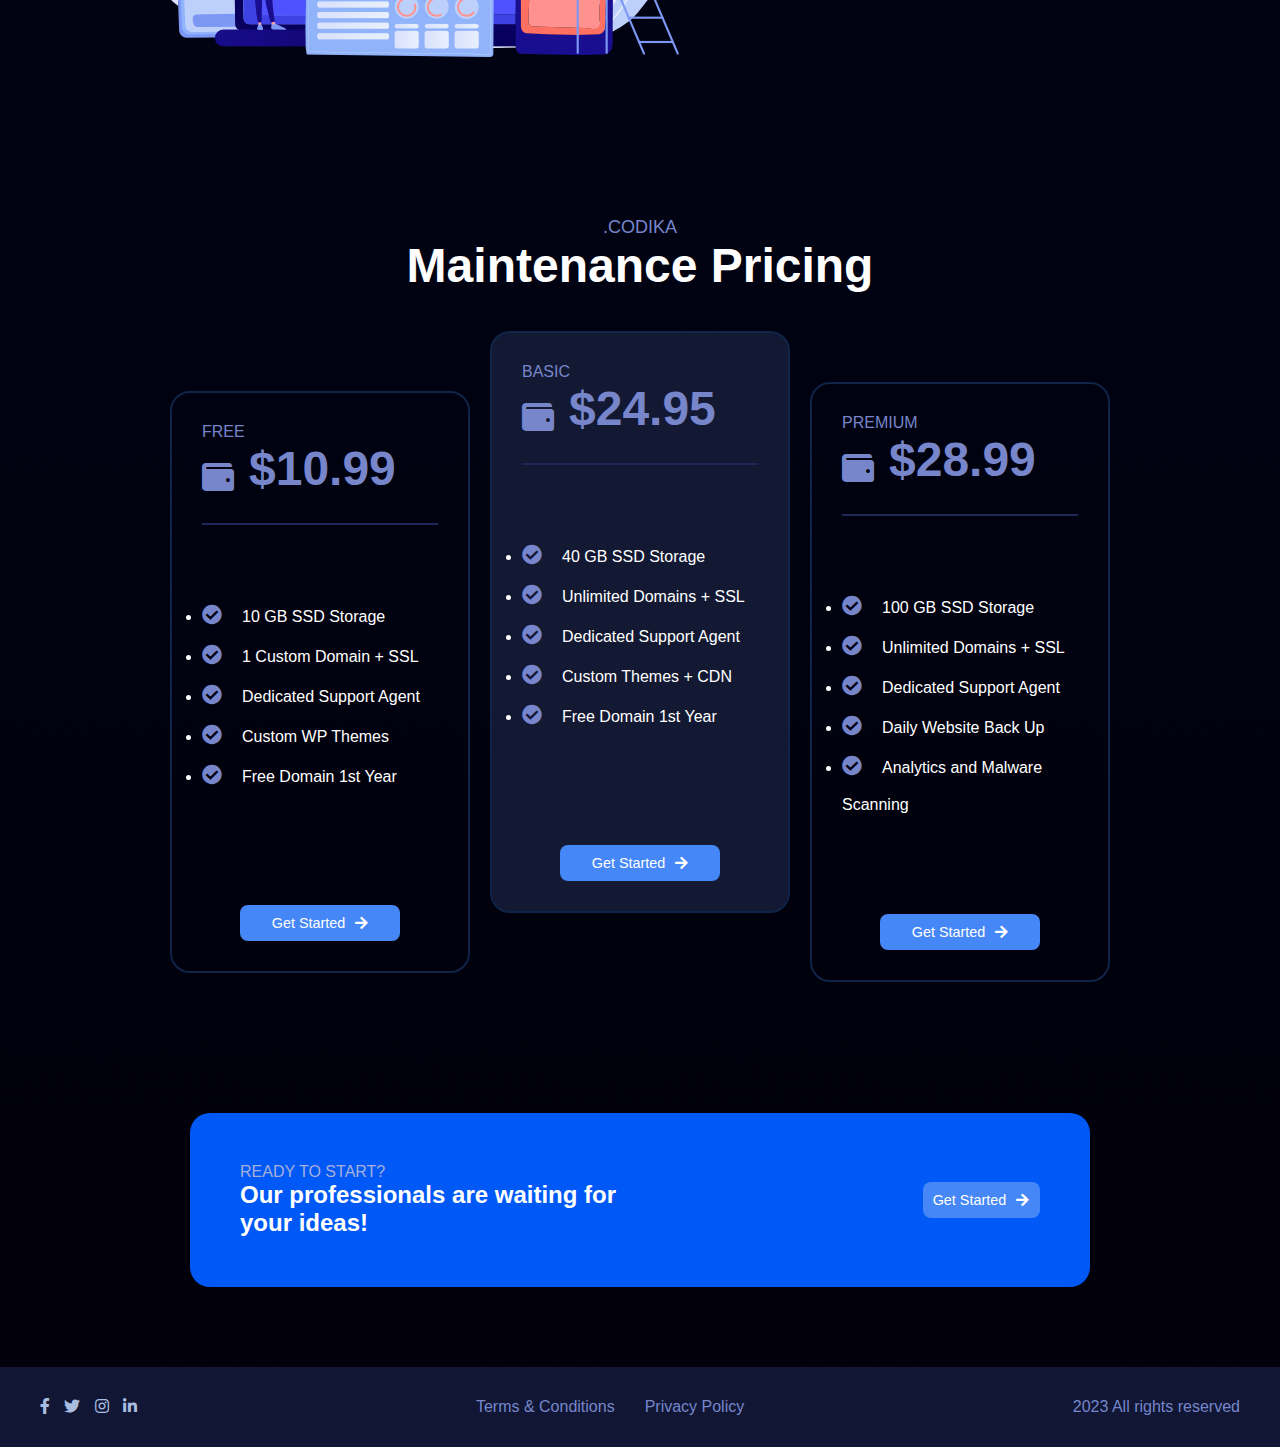
==== commit 6ad4a89b: "index-animation-title" ====
--- a/index.html
+++ b/index.html
@@ -5,6 +5,7 @@
     <meta charset="UTF-8">
     <meta http-equiv="X-UA-Compatible" content="IE=edge">
     <meta name="viewport" content="width=device-width, initial-scale=1.0">
+    <link rel="stylesheet" href="https://cdnjs.cloudflare.com/ajax/libs/animate.css/4.1.1/animate.min.css"/>
     <link rel="stylesheet" href="reset.css">
     <link rel="stylesheet" href="style.css" id="main-stylesheet">
     <link rel="stylesheet" href="login-form-style.css">
--- a/style.css
+++ b/style.css
@@ -20,11 +20,12 @@
     position: sticky;
     background-color: #030715;
     top: 0px;
-    z-index: 1000;
+    z-index: 1000;    
 }
 
 .header a {
     text-decoration: none;
+    
 }
 
 .logo {
@@ -66,6 +67,7 @@
     text-transform: uppercase;
     letter-spacing: 1px;
     padding: 4px;
+    scroll-behavior: smooth;
 }
 
 .header .nav-list a:hover {
@@ -192,6 +194,15 @@
     line-height: 1.2;
 }
 
+#hero .welcome .title {
+    animation: jackInTheBox 1s steps(24, end) 0.5s 1 normal both;
+}
+
+@keyframes animated-text{
+    from{width: 0;}
+    to{width: 860px;}
+  }
+
 #hero .welcome .info {
     margin-bottom: 20px;
 }
--- a/login-form-style.css
+++ b/login-form-style.css
@@ -5,7 +5,7 @@
   user-select: none;
 }
 .bg-img{
-  background: url('https://thumbs.dreamstime.com/b/standard-quality-control-certification-assurance-guarantee-internet-business-technology-concept-standard-quality-control-120349539.jpg');
+  background: url('img/login-bg.jpg');
   height: 100vh;
   background-size: cover;
   background-position: center;
--- a/consultation-form.css
+++ b/consultation-form.css
@@ -5,7 +5,7 @@
   user-select: none;
 }
 .bg-img{
-  background: url('https://th.bing.com/th/id/R.24c1ca400d64e32c78098f58b9d68626?rik=o%2bg%2bg3GusTzBCA&riu=http%3a%2f%2fpapers.co%2fwallpaper%2fpapers.co-ob93-apple-macbook-color-dark-nature-35-3840x2160-4k-wallpaper.jpg&ehk=%2fKHLhZEUqK8w3R6eUwgZfet8dfkidSTx%2feLmHsGR11A%3d&risl=&pid=ImgRaw&r=0');
+  background: url('img/consultation-bg.jpg');
   height: 100vh;
   background-size: cover;
   background-position: center;
@@ -99,7 +99,7 @@
   height: 50px;
   margin: 120px 0px 20px 0px;
 }
-.login-field .consultation-btn:hover{
+.login-field .consultation-btn:hover {
   background: #2691d9;
 }
 
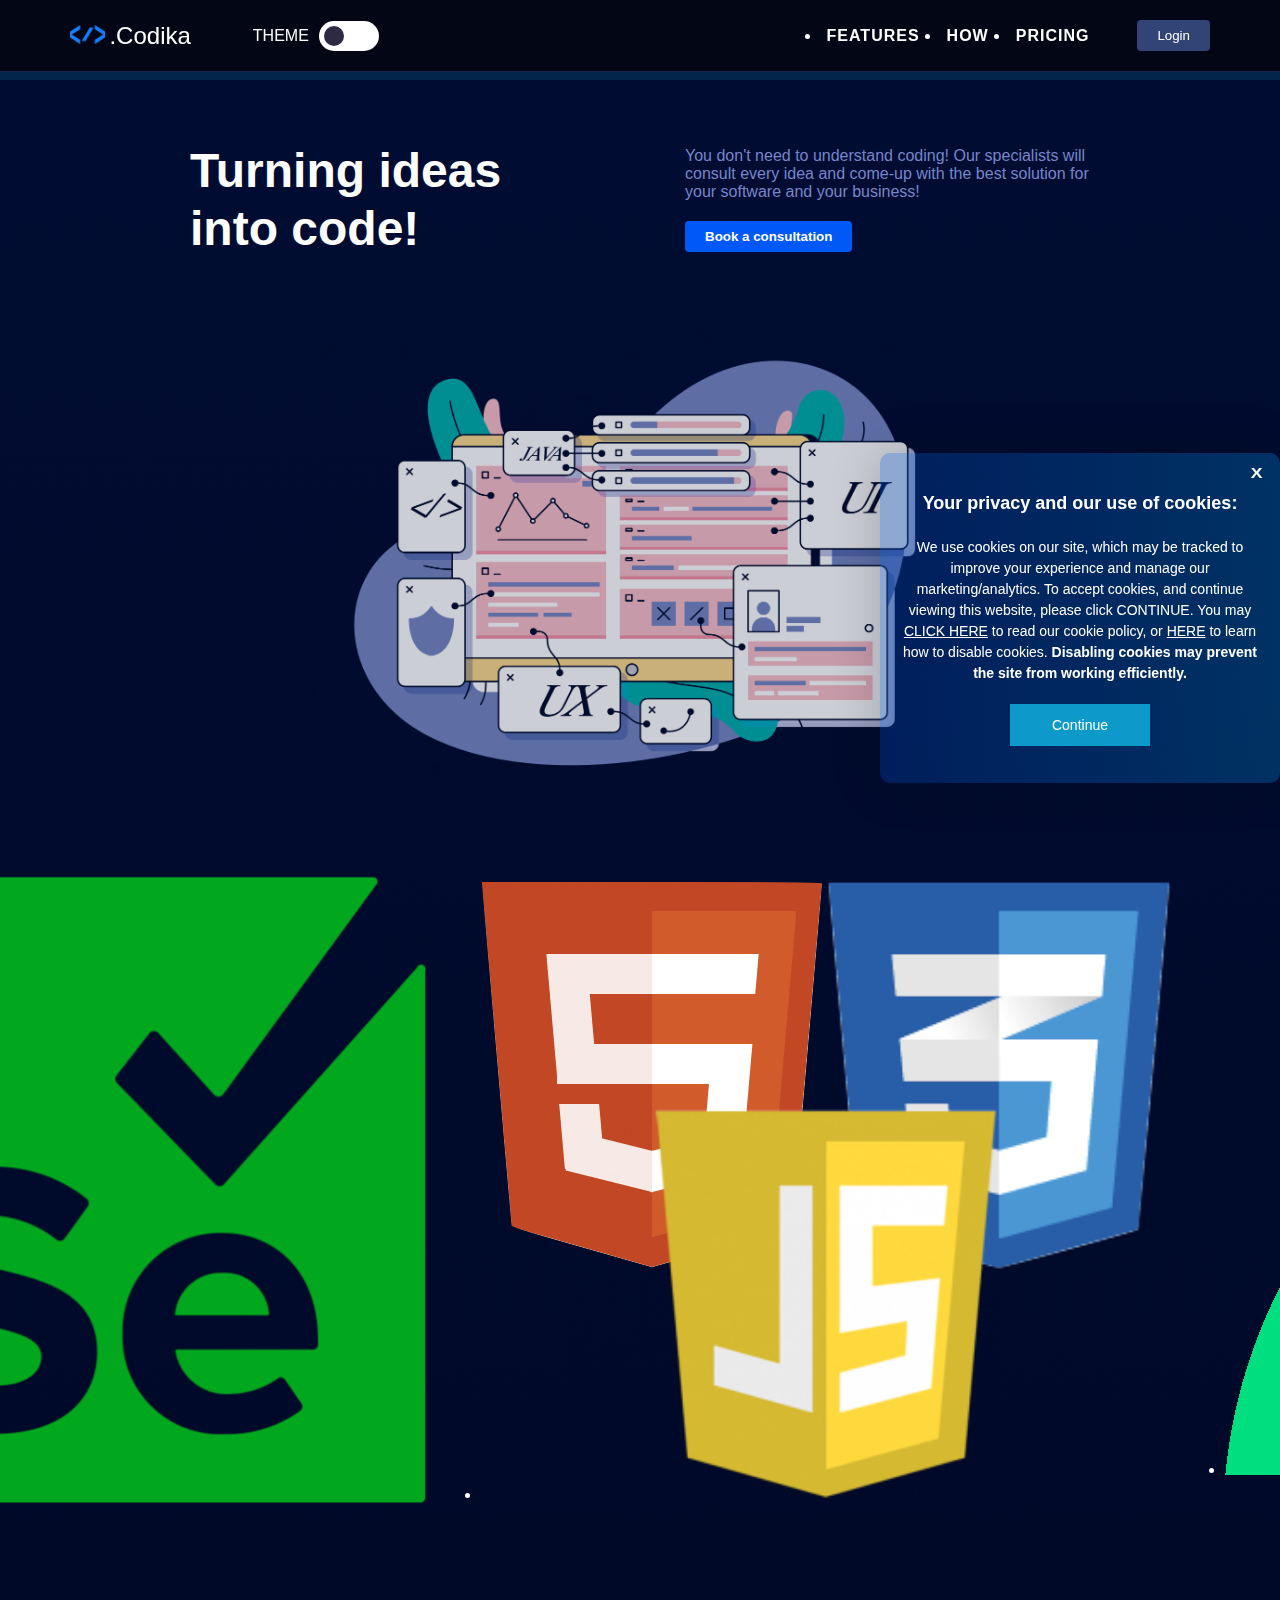
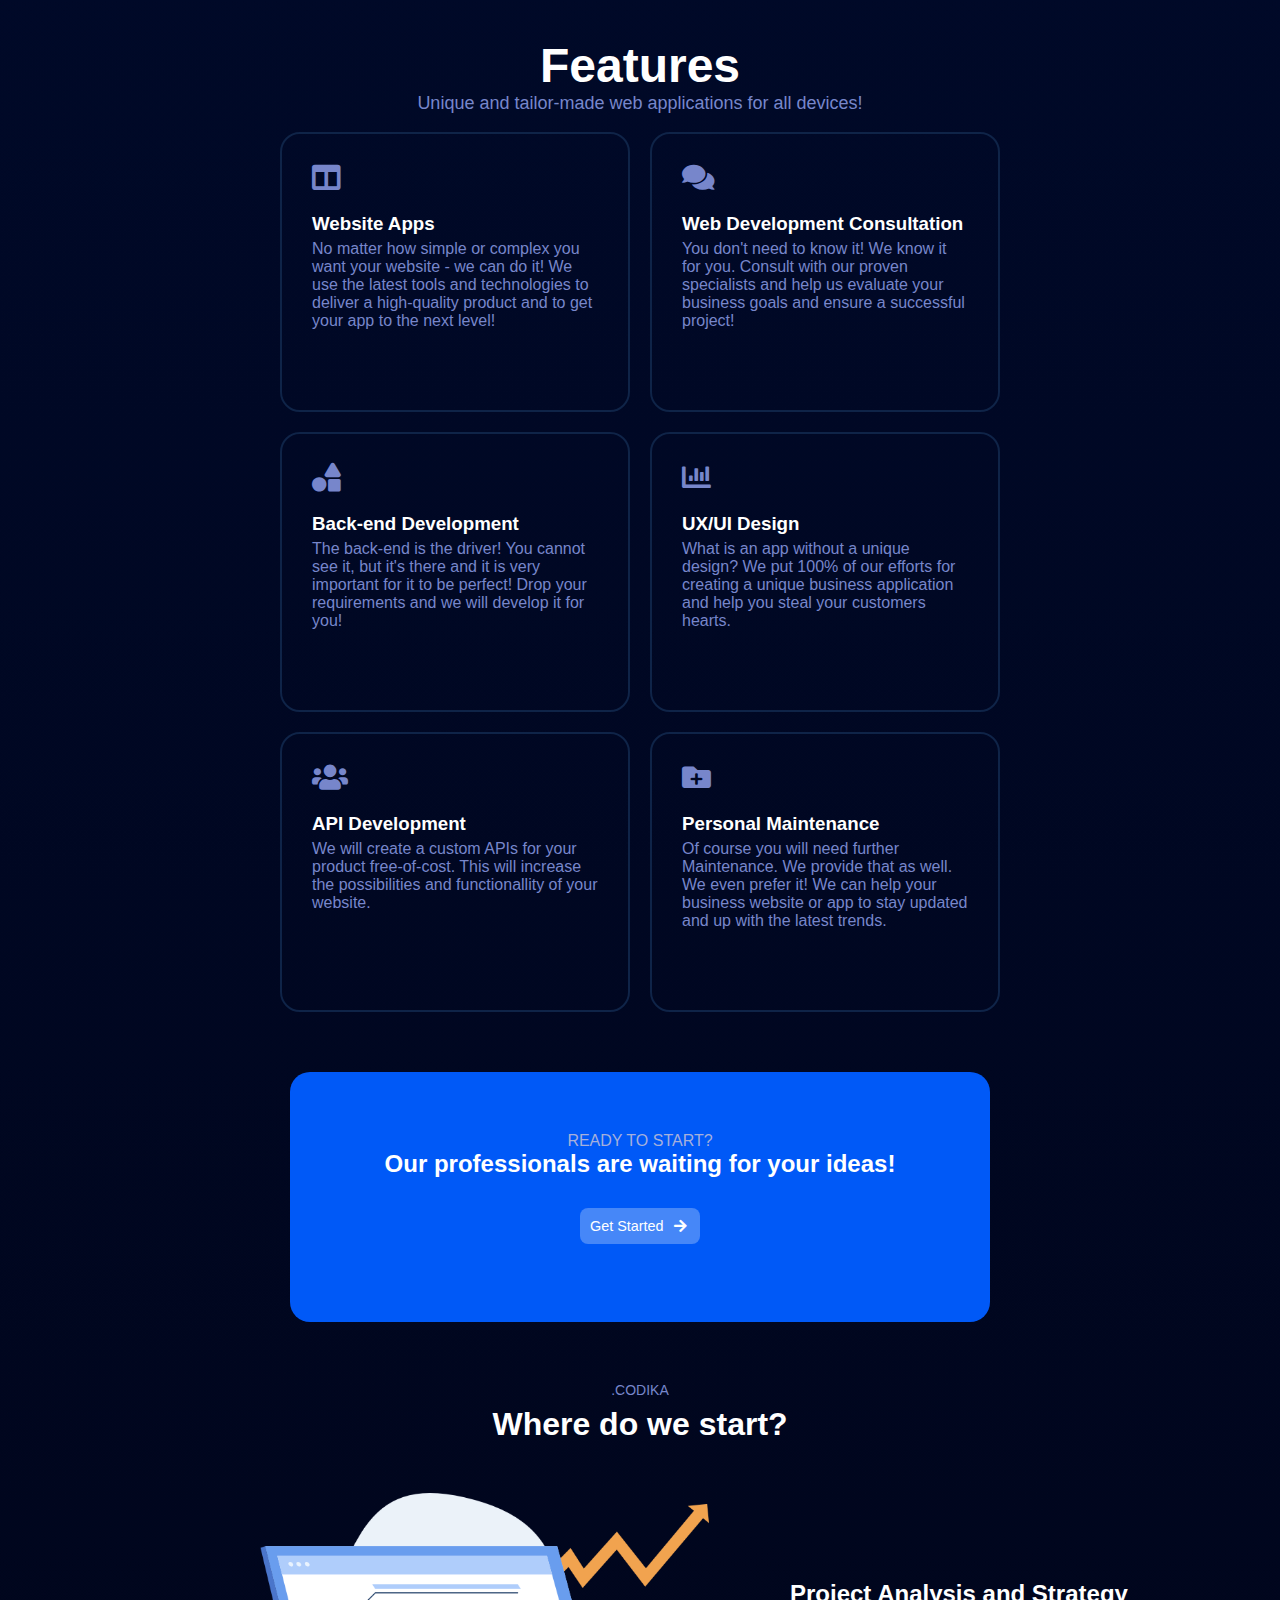
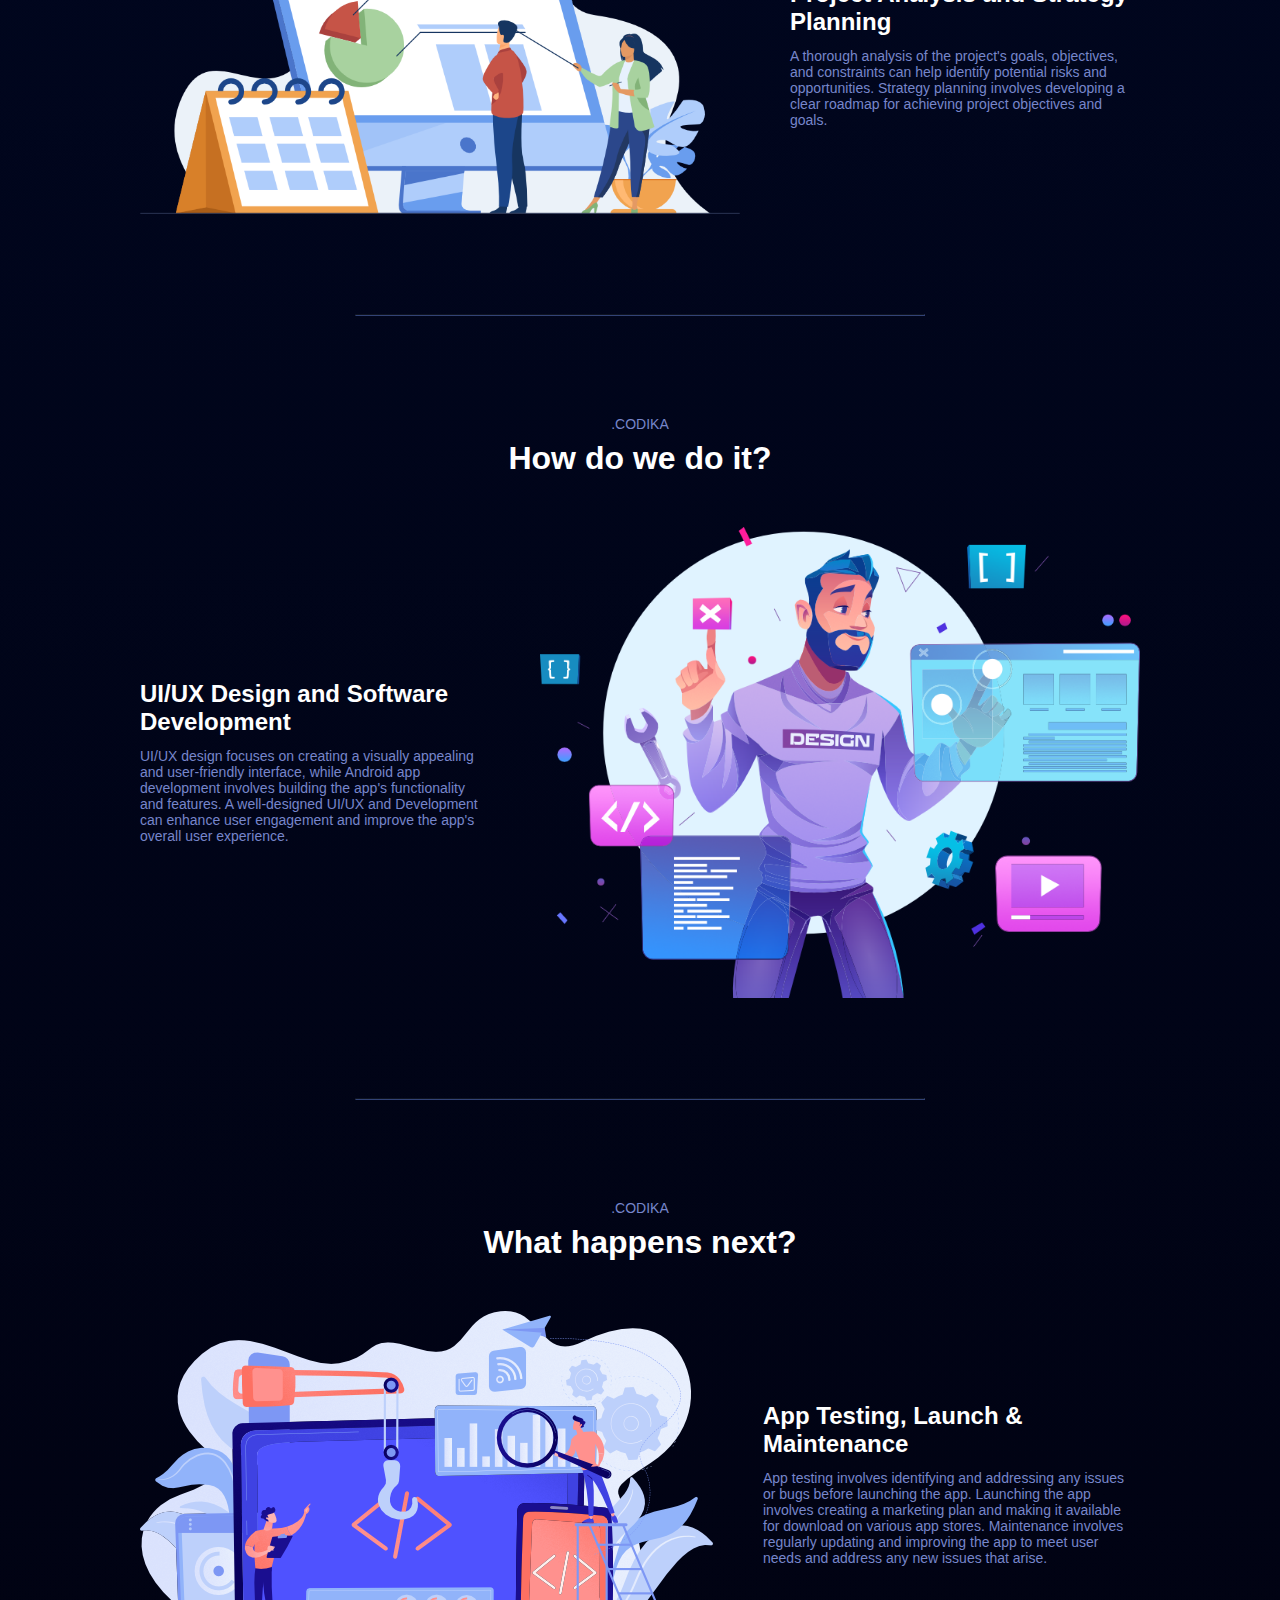
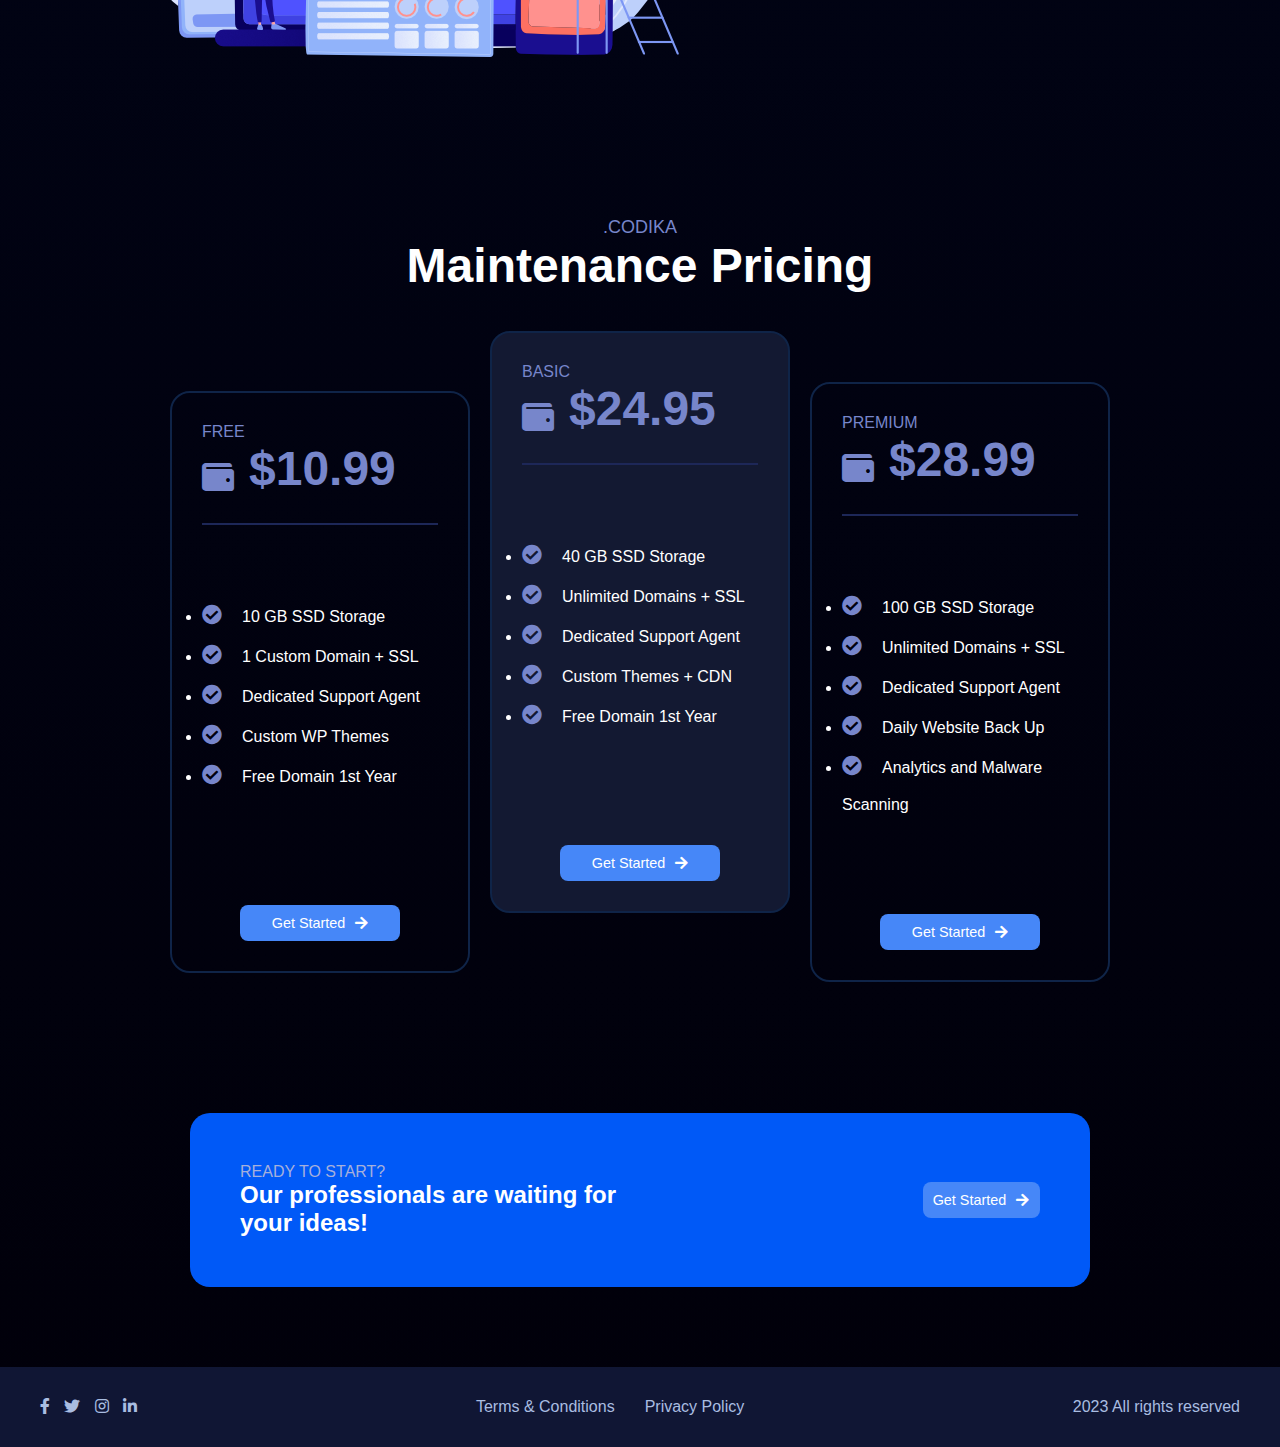
==== commit d1d731c6: "initial-commit" ====
--- a/index.html
+++ b/index.html
@@ -320,14 +320,11 @@
             </div>
 
             <div class="footer-middle-text">
-                <p>Terms & Conditions</p>
-                <p>Privacy Policy</p>
-            </div>
-
-            <p>2023 All rights reserved</p>
+                <a href="#">Terms & Conditions</a>
+                <a href="#">Privacy Policy</a>
+            </div>
+            <a href="#">2023 All rights reserved</a>
         </div>
-
-       
     </footer>
 
     <script src="popup.js"></script>
--- a/style.css
+++ b/style.css
@@ -195,13 +195,8 @@
 }
 
 #hero .welcome .title {
-    animation: jackInTheBox 1s steps(24, end) 0.5s 1 normal both;
-}
-
-@keyframes animated-text{
-    from{width: 0;}
-    to{width: 860px;}
-  }
+    animation: jackInTheBox 1s ease-in 1 normal both;
+}
 
 #hero .welcome .info {
     margin-bottom: 20px;
@@ -575,6 +570,11 @@
     padding: 40px;
 }
 
+.footer-wrapper a {
+    text-decoration: none;
+    color: #a9bde1;
+}
+
 .footer-wrapper .footer-icons i {
     margin-right: 10px;
     color: #a9bde1;
@@ -586,7 +586,6 @@
     gap: 30px;
     cursor: pointer;
 }
-
 
 @media screen and (max-width: 645px) {
     .header .navigation {
